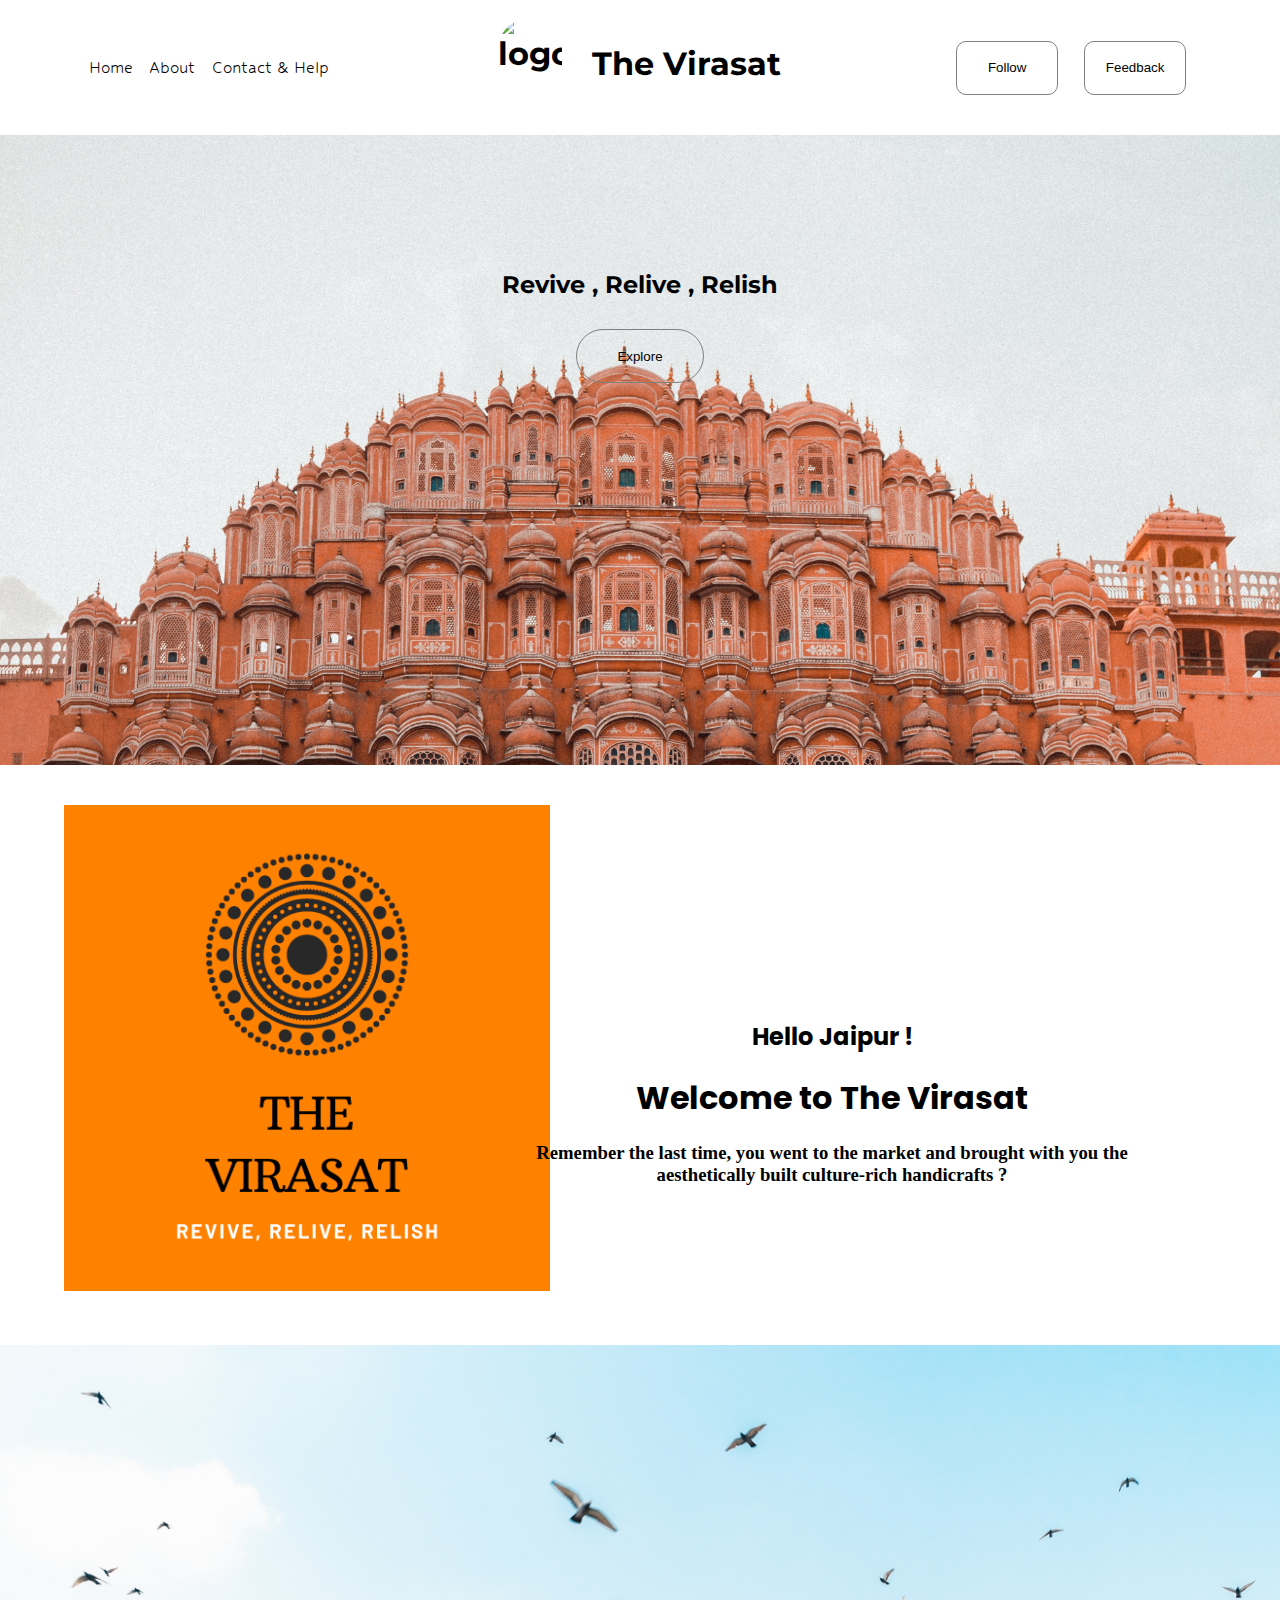
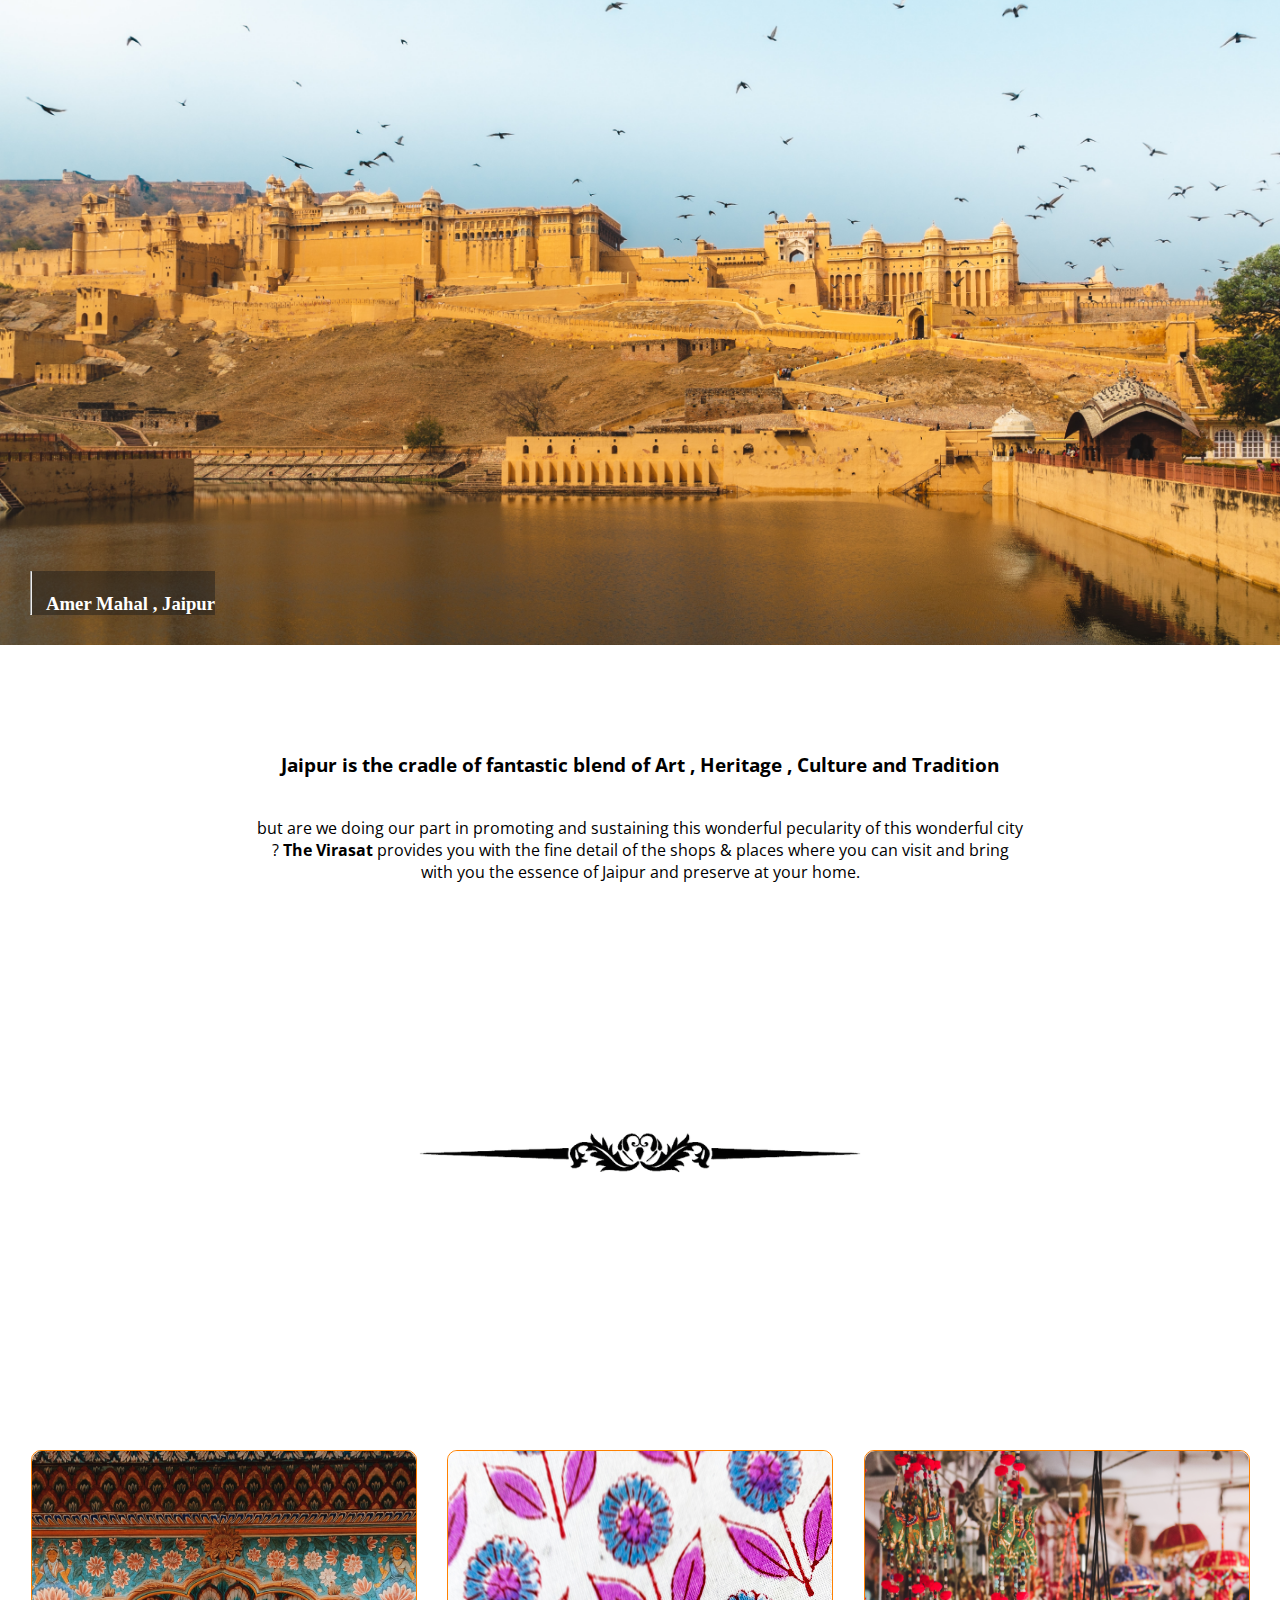
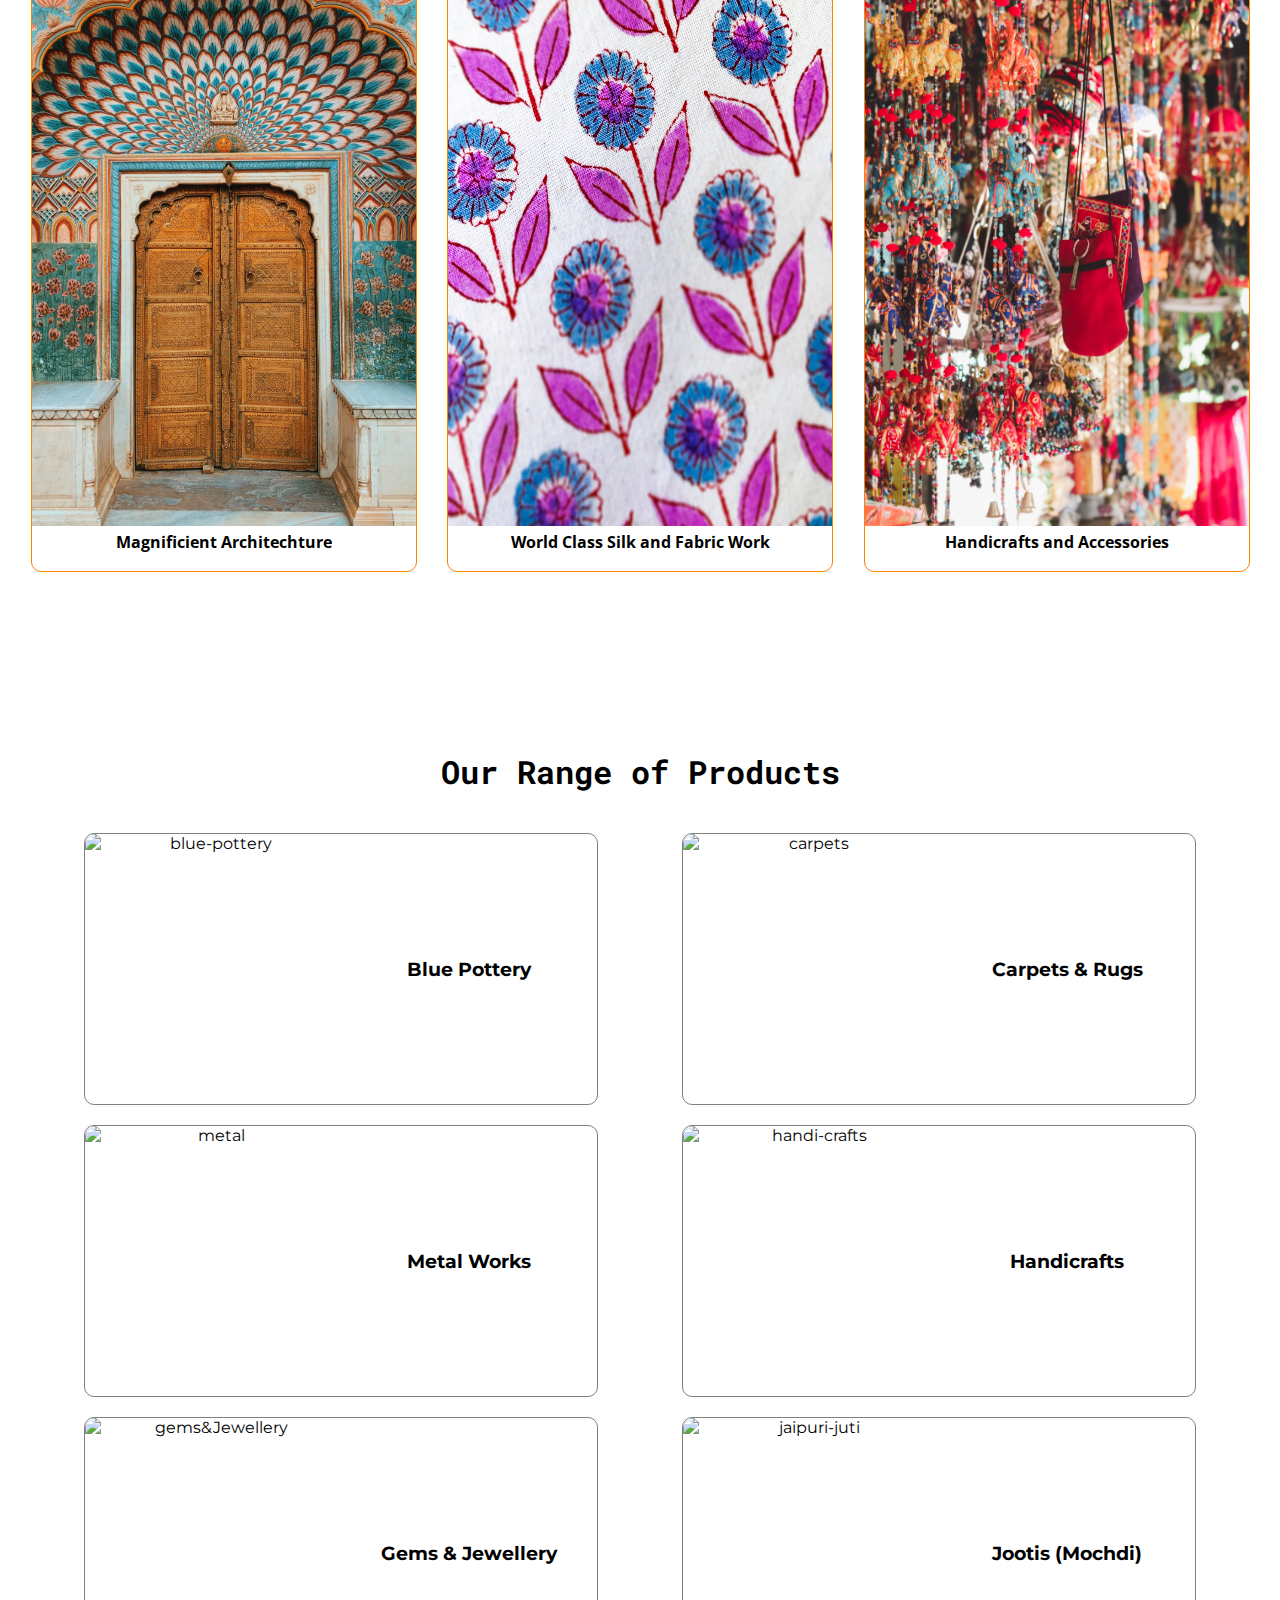
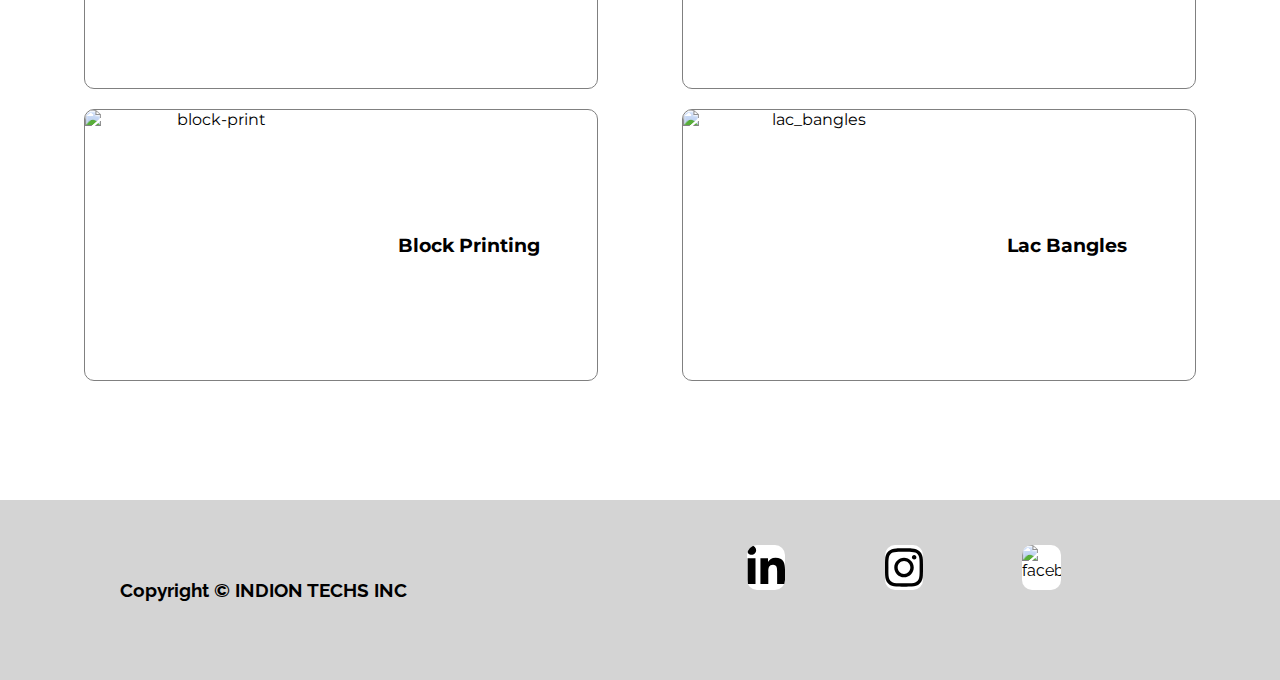
==== index.html @ bc2ae9bf "Add files via upload" ====
<!DOCTYPE html>
<html lang="en">
<head>
    <meta charset="UTF-8">
    <meta http-equiv="X-UA-Compatible" content="IE=edge">
    <meta name="viewport" content="width=device-width, initial-scale=1.0">
    <title>The Virasat | HOME</title>
    <link rel="stylesheet" href="style.css">
    <link rel="icon" href="logo.png" type="image/icon type">
</head>
<body>
    <script src="script.js"></script>
    <div class="header">
        <nav>
            <ul>
                <li><a href="#">Home</a></li>
                <li><a href="about.html">About</a></li>
                <li><a href="contact.html">Contact & Help</a></li>
            </ul>
        </nav>
        <a href="index.html"><h1><img src="Logo.png" alt="logo">The Virasat</h1></a>

        <div class="action">
            <a href="#"><button>Follow</button></a>
            <a href="#"><button>Feedback</button></a>
        </div>
    </div>
    <div class="hero">
        <h2>Revive , Relive , Relish</h2>
        <button>
            Explore
        </button>
    </div>
    <div class="main">
        <div class="left">
            <img src="The VIRASAT.png" alt="logo" title="The Virasat">
        </div>
        <div class="right">
            <h2>Hello Jaipur !</h2>
            <h1>Welcome to The Virasat</h1>
            <h3>Remember the last time, you went to the market and brought with you the aesthetically built culture-rich handicrafts ? </h3>
            <br>
            
        </div>
    </div>
    <div class="detail">
        <h3> <hr><br>&nbsp;&nbsp;&nbsp;Amer Mahal , Jaipur</h3>
    </div>
    <div class="info">
        <h3>Jaipur is the cradle of fantastic blend of Art , Heritage , Culture and Tradition</h3>
            <p>but are we doing our part in promoting and sustaining this wonderful pecularity of this wonderful city ?
                <b>The Virasat</b> provides you with the fine detail of the shops & places where you can visit and bring with you
                the essence of Jaipur and preserve at your home.
            </p>
        <img src="line-end.png" alt="line-end">
    </div>
    <div class="glimpses">
        <div class="g1">
            <img src="hero-4.jpg" alt="h1" title="Magnificient Architechture">
            <h4>Magnificient Architechture</h4>
        </div>
        <div class="g1">
            <img src="hero-5.jpg" alt="h1" title="World Class Silk and Fabric Work">
            <h4>World Class Silk and Fabric Work</h4>
        </div>
        <div class="g1">
            <img src="hero-6.jpg" alt="h1" title="Handicrafts and Accessories">
            <h4>Handicrafts and Accessories</h4>
        </div>
    </div>
    <div class="products">
        <h1>Our Range of Products</h1>
        <div class="row">
            <a href="blue-pottery.html" target="_blank"><div class="cat">
                <img src="blue-pottery.png" alt="blue-pottery" title="Blue Pottery">
                <h3>Blue Pottery</h3>
            </div></a>
            <a href="carpet-rugs.html" target="_blank"><div class="cat">
                <img src="carpet.png" alt="carpets" title="Carpets & Rugs">
                <h3>Carpets & Rugs</h3>
            </div></a>
        </div>
        <div class="row">
            <a href="metal-works.html" target="_blank"><div class="cat">
                <img src="metal.jpg" alt="metal" title="Metal Works">
                <h3>Metal Works</h3>
            </div></a>
            <a href="handicrafts.html" target="_blank"><div class="cat">
                <img src="handicraft.jpg" alt="handi-crafts" title="Handicrafts">
                <h3>Handicrafts</h3>
            </div></a>
        </div>
        <div class="row">
            <a href="gems.html" target="_blank"><div class="cat">
                <img src="gems.jpg" alt="gems&Jewellery" title="Gems & Jewellery">
                <h3>Gems & Jewellery</h3>
            </div></a>
            <a href="juti.html" target="_blank"><div class="cat">
                <img src="juti.jpg" alt="jaipuri-juti" title="Jootis (Mochdi)">
                <h3>Jootis (Mochdi)</h3>
            </div></a>
        </div>
        <div class="row">
            <a href="block-print.html" target="_blank"><div class="cat">
                <img src="block-print.jpg" alt="block-print" title="Block Printing">
                <h3>Block Printing</h3>
            </div></a>
            <a href="lac-bangles.html" target="_blank"><div class="cat">
                <img src="lac_bangles.jpg" alt="lac_bangles" title="Lac Bangles">
                <h3>Lac Bangles</h3>
            </div></a>
        </div>
    </div>
    <div class="footer">
        <h3>Copyright © INDION TECHS INC</h3>
        <div class="social">
            <img src="linkedin-in-brands.svg" alt="linked-In" id="linked">
            <img src="instagram-brands.svg" alt="instagram" id="insta">
            <img src="facebook-f-brands.svg" alt="facebook" id="facebook">

        </div>
    </div>
</body>
</html>
---- style.css ----
@import url('https://fonts.googleapis.com/css2?family=Montserrat:wght@500&display=swap');
@import url('https://fonts.googleapis.com/css2?family=Hubballi&display=swap');
@import url('https://fonts.googleapis.com/css2?family=Poppins&display=swap');
@import url('https://fonts.googleapis.com/css2?family=Open+Sans:wght@300&display=swap');
@import url('https://fonts.googleapis.com/css2?family=Roboto+Mono&display=swap');
@import url('https://fonts.googleapis.com/css2?family=Raleway:wght@200&display=swap');
*{
    padding: 0;
    margin: 0;
}
a{
    text-decoration: none;
    color: black;
}
.header{
    width: 100vw;
    height: 15vh;
    display: flex;
    justify-content: space-around;
}
.header nav{
    width: 20vw;
    display: flex;
}
.header nav ul{
    width: 20vw;
    display: flex;
    flex-direction: row;
    justify-content: space-around;
    align-items: center;
}
.header nav ul li{
    list-style: none;
    font-family: 'Hubballi', cursive;
    font-size: larger;
}
.header h1{
    padding-top: 18px;
    font-family: 'Montserrat', sans-serif;
    display: flex;
    justify-content: center;
    align-items: center;
    cursor: pointer;
}
.header h1 img{
    border-radius: 60px;
    width: 5vw;
    margin-right: 30px;
    height: 10vh;
}
.header .action{
    width: 20vw;
    display: flex;
    flex-direction: row;
    justify-content: space-around;
    align-items: center;
}
.header .action button{
    width: 8vw;
    height: 6vh;
    border-radius: 10px;
    border: .2px solid grey;
    cursor: pointer;
    background-color: transparent;
}
.header .action button:hover{
    transition: .6s;
    background-color:#ff8100;
    color: white;
}
.hero{
    width: 100vw;
    height: 70vh;
    background-size: cover;
    display: flex;
    align-items: center;
    flex-direction: column;
    background-image: url(hero.jpg);
}
.hero h2{
    width: 40vw;
    margin-top: 15vh;
    text-align: center;
    font-family: 'Montserrat', sans-serif;

}
.hero button{
    width: 10vw;
    height: 6vh;
    margin-top: 30px;
    border-radius: 80px;
    border: 0.3px solid grey;
    background-color: transparent;
    cursor: pointer;
}
.hero button:hover{
    background-color: #ff8100;
    color: white;
    transition: .3s;
}
.main{
    margin-top: 40px;
    width: 100vw;
    height: 60vh;
    display: flex;
    flex-direction: row;
    justify-content: center;
}
.main .left{
    width: 30vw;
    height: 60vh;
}
.main .left img{
    height: 54vh;
}
.main .right{
    margin-top: 4vh;
    width: 60vw;
    height: 60vh;
    align-items: center;
    display: flex;
    justify-content: center;
    text-align: center;
    flex-direction: column;
}
.main .right h2,h1{
    padding-bottom: 20px;
    font-family: 'Poppins', sans-serif;
}
.main .right h3{
    width: 50vw;
}
.main .right p{
    margin: 10px;
    width: 30vw;
    text-align: justify;
    font-family: 'Open Sans', sans-serif;
}
.detail{
    width: 100vw;
    height: 100vh;
    background-image: url(hero-3.jpg);
    background-size: cover;
    display: flex;
    justify-content: flex-start;
    align-items: flex-end;
}
.detail h3{
    display: flex;
    flex-direction: row;
    margin: 30px;
    background-color: rgba(27, 27, 27, 0.459);
    color: white;
}
.info{
    margin-top: 40px;
    width: 100vw;
    height: 85vh;
    display: flex;
    align-items: center;
    flex-direction: column;
    justify-content: center;
    text-align: center;
}
.info h3,p{
    width: 60vw;
    padding: 20px;
    font-family: 'Open Sans', sans-serif;
}
.glimpses{
    width: 100vw;
    height: 80vh;
    display: flex;
    flex-direction: row;
    justify-content: space-evenly;
}
.glimpses .g1{
    border: .8px #ff8100 solid;
    border-radius: 10px;
    width: 30vw;
    height: 80vh;
    text-align: center;
    cursor: pointer;
    font-family: 'Open Sans', sans-serif;
}
.glimpses .g1 img{
    width: 30vw;
    height: 75vh;
    border-top-right-radius:10px;
    border-top-left-radius:10px;
}
.products{
    width: 100vw;
    height: 150vh;
    margin-top: 20vh;
}
.products h1{
    width: 100vw;
    text-align: center;
    font-family: 'Roboto Mono', monospace;
}
.products .row{
    width: 100vw;
    display: flex;
    flex-direction: row;
    justify-content: space-evenly;
    margin-top: 20px;
}
.products .row .cat{
    cursor: pointer;
    font-family: 'Montserrat', sans-serif;
    display: flex;
    flex-direction: row;
    width: 40vw;
    height: 30vh;
    border:.4px solid grey;
    align-items: center;
    text-align: center;
    border-radius: 10px;
}
.products .row .cat h3{
    width: 20vw;
    text-align: center;
}
.products .row .cat img{
    border-top-left-radius:10px;
    border-bottom-left-radius:10px;
    width: 20vw;
    height: 30vh;
}
.footer{
    width: 100vw;
    height: 20vh;
    background-color: rgb(212, 212, 212);
    display: flex;
    flex-direction: row;
    justify-content: space-around;
    align-items: center;
    font-family: 'Raleway', sans-serif;
}
.footer .social{
    width: 40vw;
    height: 10vh;
    display: flex;
    flex-direction: row;
    justify-content: space-evenly;
}
.footer .social img{
    width: 3vw;
    height: 5vh;
    border-radius: 10px;
    background-color: white;
    cursor: pointer;
}
#insta:hover{
    background-color: #E4405F;
    transition: .4s;
}
#linked:hover{
    background-color: #0A66C2;
    transition: .4s;
}
#facebook:hover{
    background-color: #1877F2;
    transition: .4s;
}
@media (max-width:992px){
    .header{
        flex-direction: column-reverse;
        margin-top: 15vh;
        height: 40vh;
        font-size: larger;
    }
    .header nav{
        width: 100vw;
        justify-content: space-evenly;
    }
    .header nav ul{
        width: 100vw;
    }
    .header nav ul li{
        margin: 20px;
        font-size: larger;
    }
    .header h1 img{
        width:15vh;
        height: 15vh;
    }
    .header .action{
        margin-top: 30px;
        width: 100vw;
    }
    .header .action button{
        width: 30vw;
    }
    .hero button{
        width:30vw;
        height: 6vh;
        margin-top: 30px;
        border-radius: 80px;
        border: 0.3px solid grey;
        background-color: #ff8100;
        color: white;
        cursor: pointer;
    }
    .main{
        flex-direction: column;
        height: 100vh;
    }
    .main .left{
        width: 100vw;
        align-items: center;
        display: flex;
        justify-content: center;
    }
    .main .left img{
        width: 100vw;
    }
    .main .right {
        width: 100vw;
        background-color: white;
    }
    .main .right p{
        width:80vw;
        text-align: center;
        font-size: larger;
    }
    .main .right h2,h1,h3{
        padding-bottom: 20px;
        width: 85vw;
    }
    .glimpses {
        height: 250vh;
        flex-direction: column;
        align-items: center;
    }
    .glimpses .g1{
        width: 80vw;
    }
    .glimpses .g1 img{
        width: 80vw;
    }
}
@media (max-width:735px){
    .info img{
        width: 70vw;
    }
    .products{
        height: 350vh;
    }
    .products .row {
        flex-direction: column;
        align-items: center;
        height: 80vh;
        margin: 0;
        padding: 0;
    }
    .products .row .cat{
        width: 80vw;
    }
    .products .row .cat img{
        width: 40vw;
    }
}
@media (max-height:380px){
    .header{
        height: 50vh;
    }
    .detail{
        height: 150vh;
    }
}
@media (max-height:420px){
    .info{
        height:200vh;
    }
    .glimpses{
        height: 270vh;
    }
    .glimpses .g1{
        height: 90vh;
        margin-top: 30px;
    }
    .products{
        height: 300vh;
    }
}
@media (max-width:1000px){
    .footer{
        flex-direction: column;
    }
    .footer h3{
        width: 100vw;
        text-align: center;
    }
    .footer .social {
        width: 100vw;
    }
    .footer .social img{
        width: 10vw;
        background-color: transparent;
    }
}
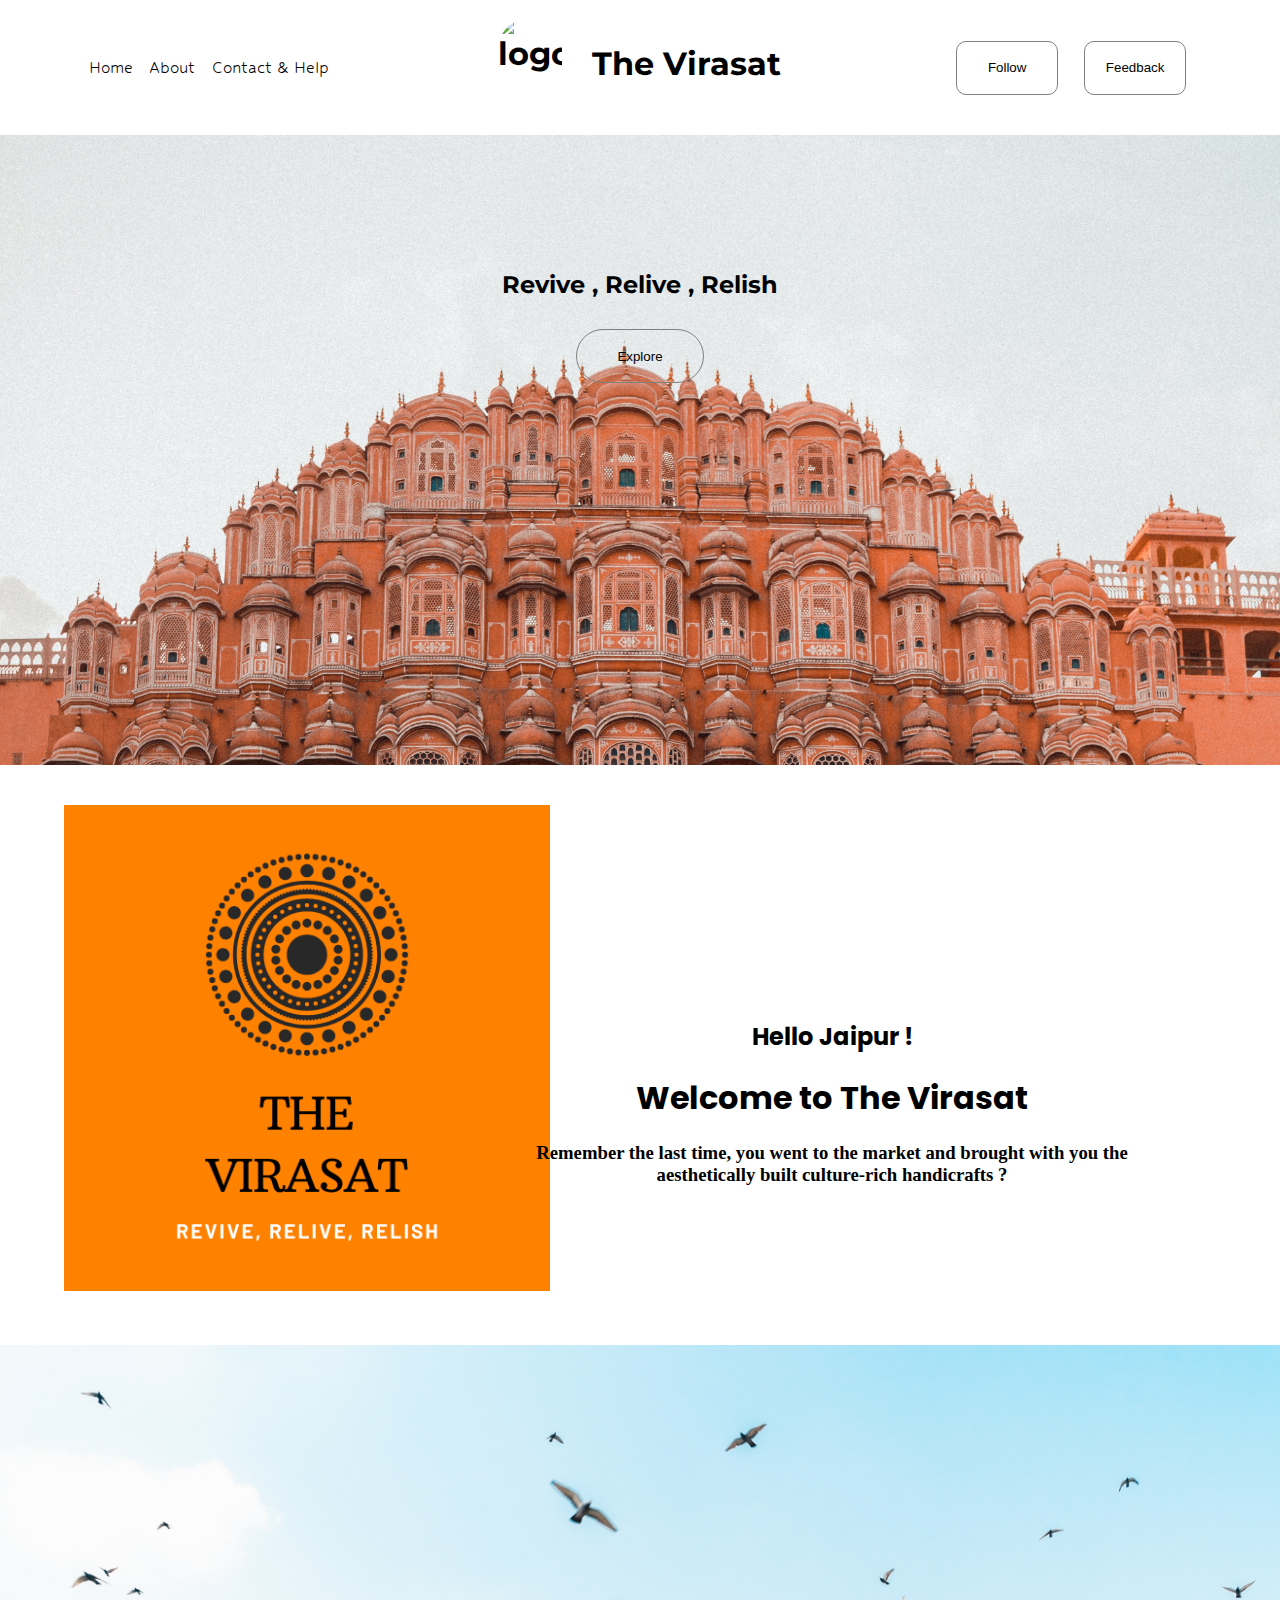
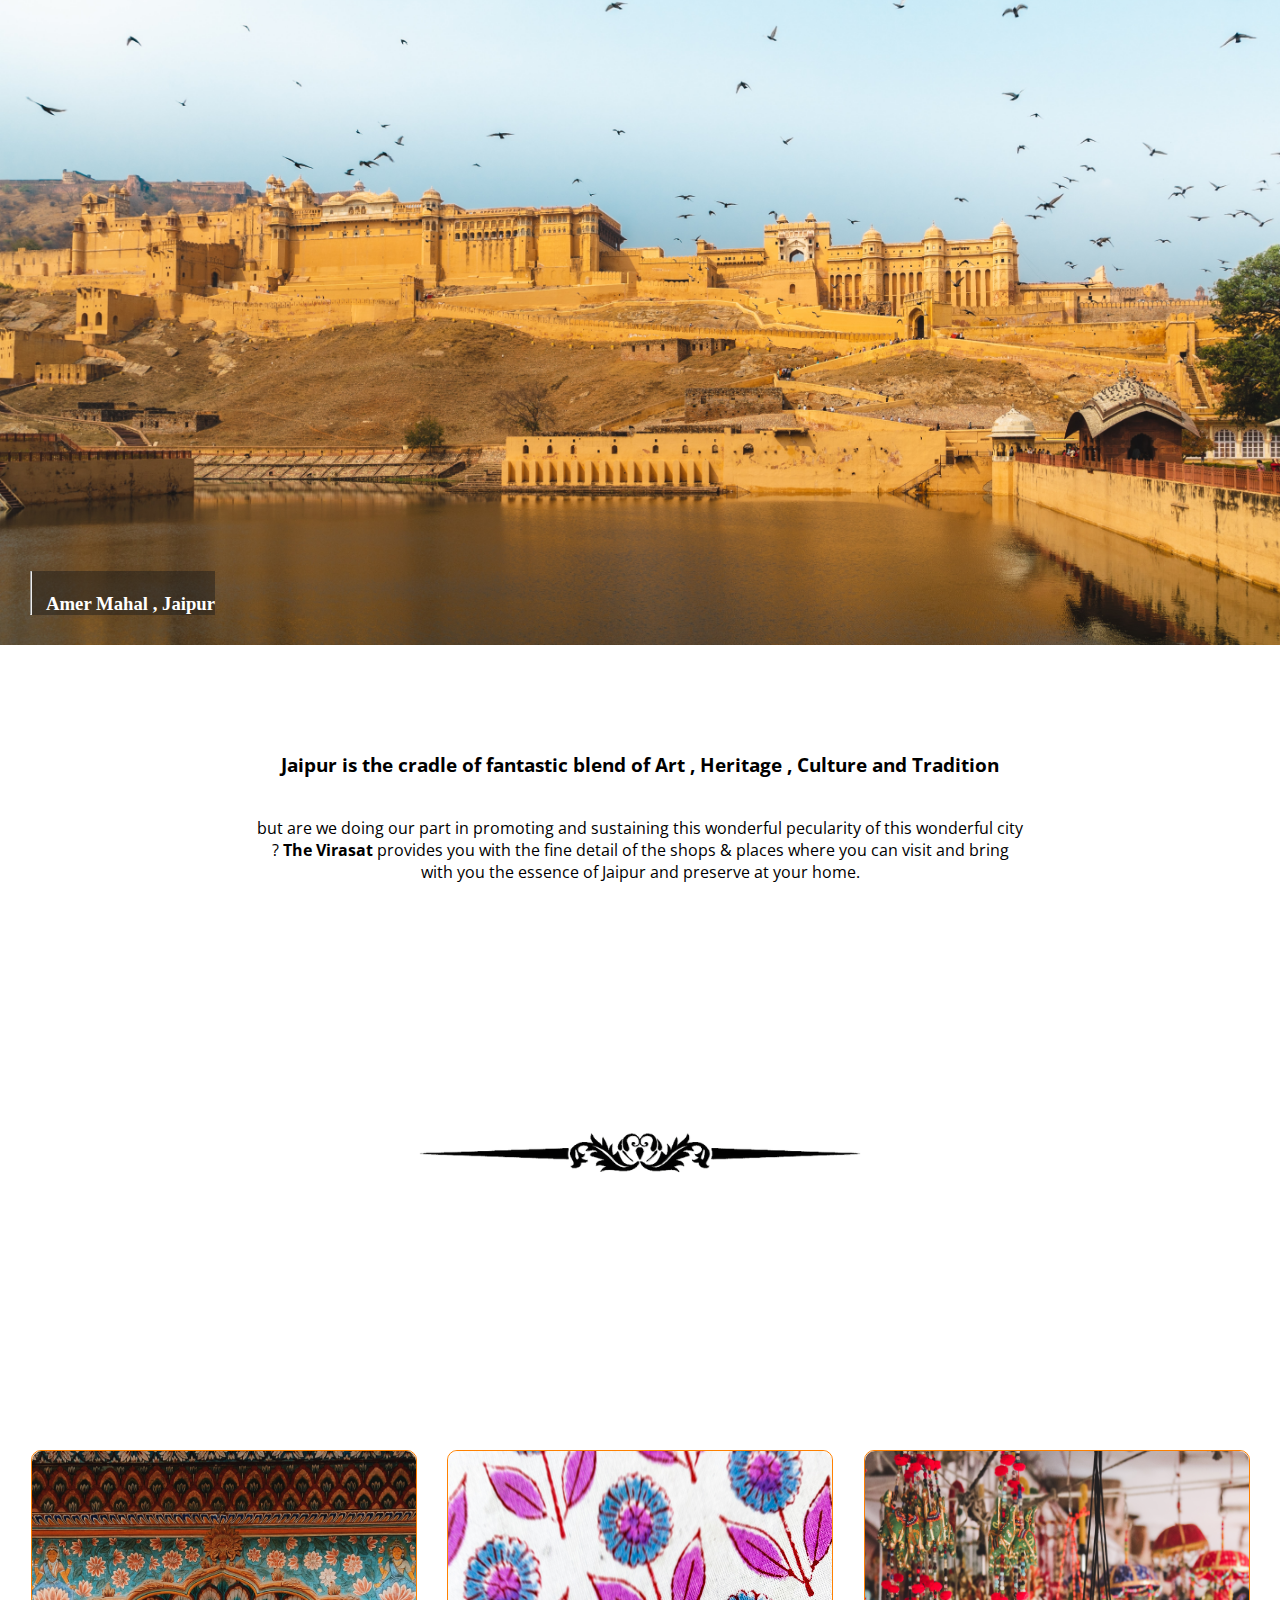
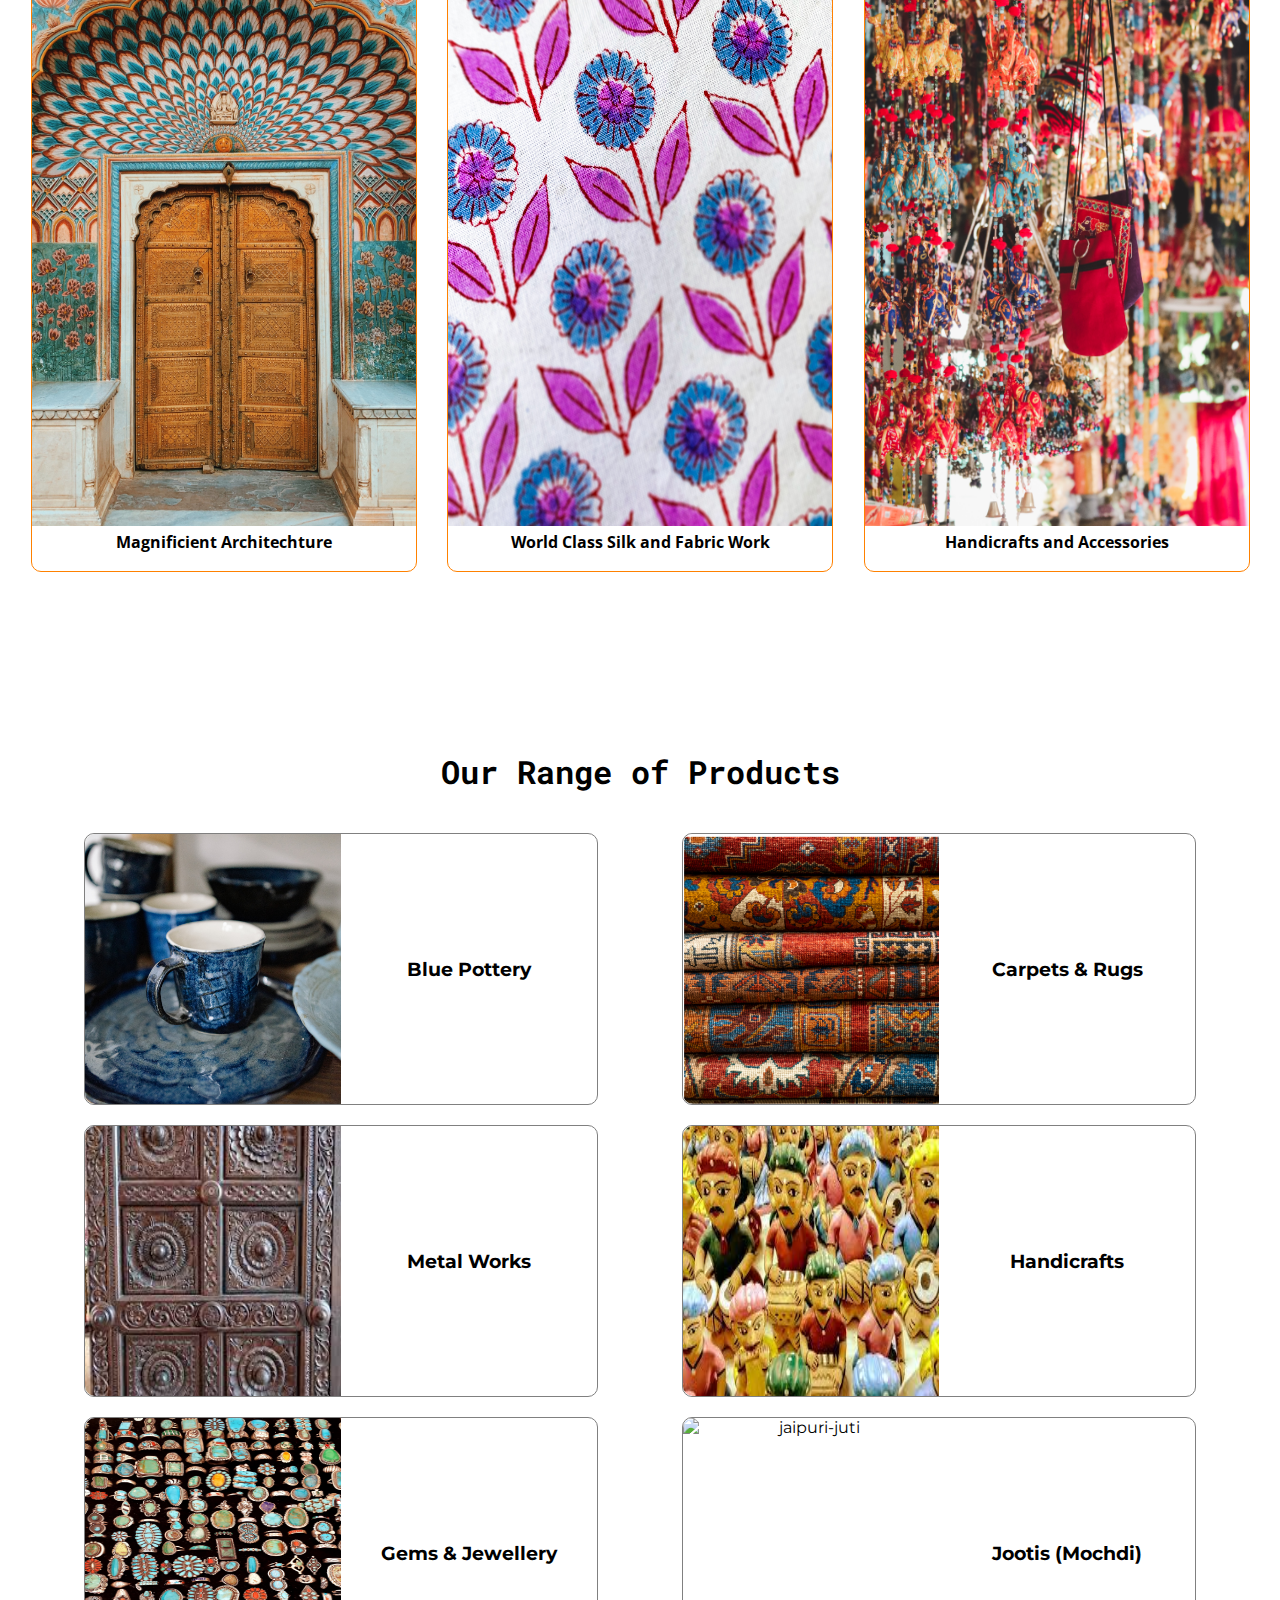
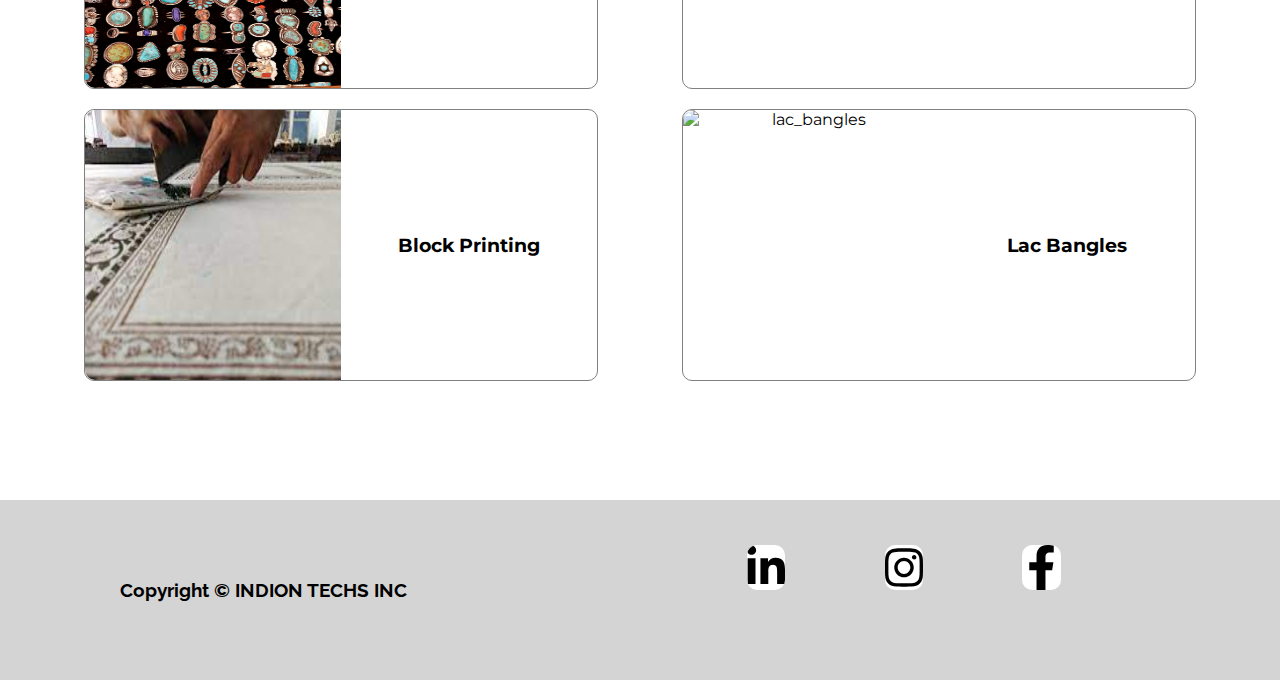
==== commit 013006f5: "Update index.html" ====
--- a/index.html
+++ b/index.html
@@ -7,6 +7,15 @@
     <title>The Virasat | HOME</title>
     <link rel="stylesheet" href="style.css">
     <link rel="icon" href="logo.png" type="image/icon type">
+    <!-- Global site tag (gtag.js) - Google Analytics -->
+<script async src="https://www.googletagmanager.com/gtag/js?id=G-G8LBTS3YKK"></script>
+<script>
+  window.dataLayer = window.dataLayer || [];
+  function gtag(){dataLayer.push(arguments);}
+  gtag('js', new Date());
+
+  gtag('config', 'G-G8LBTS3YKK');
+</script>
 </head>
 <body>
     <script src="script.js"></script>
@@ -121,4 +130,4 @@
         </div>
     </div>
 </body>
-</html>+</html>
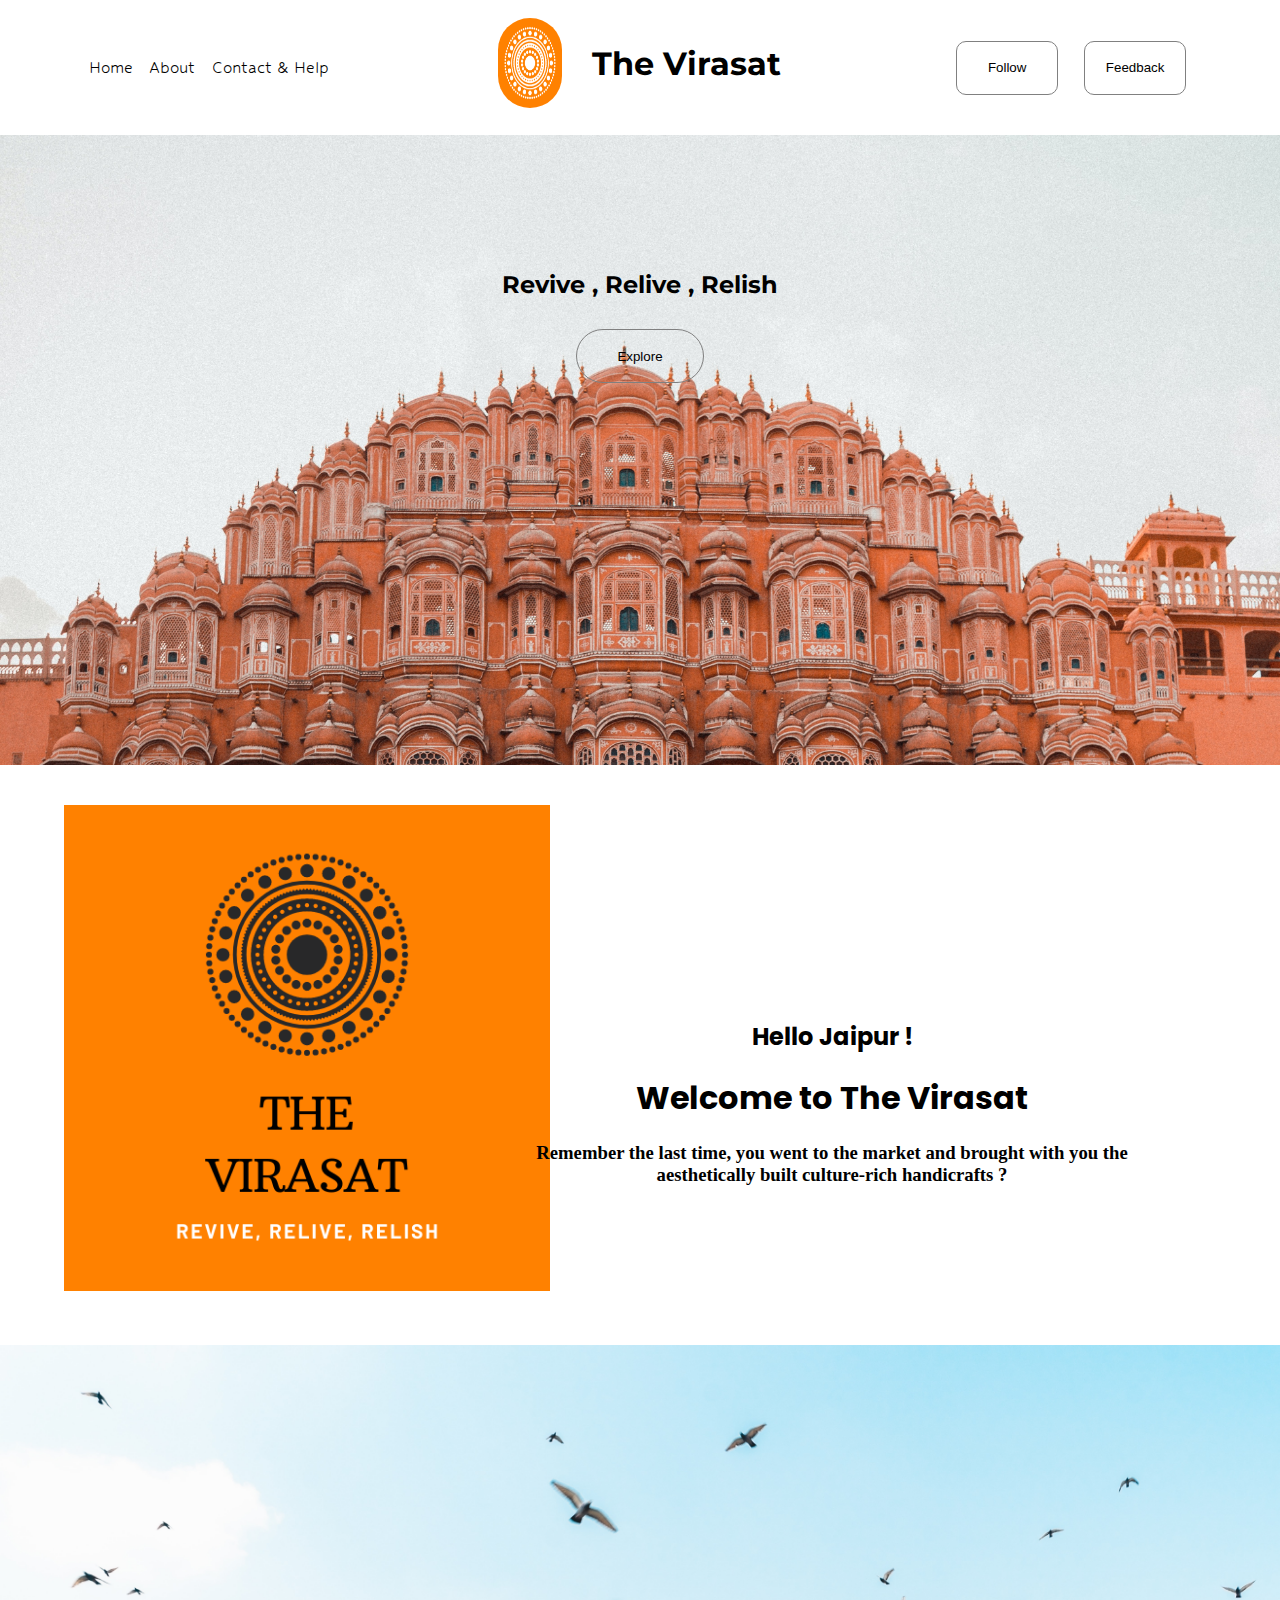
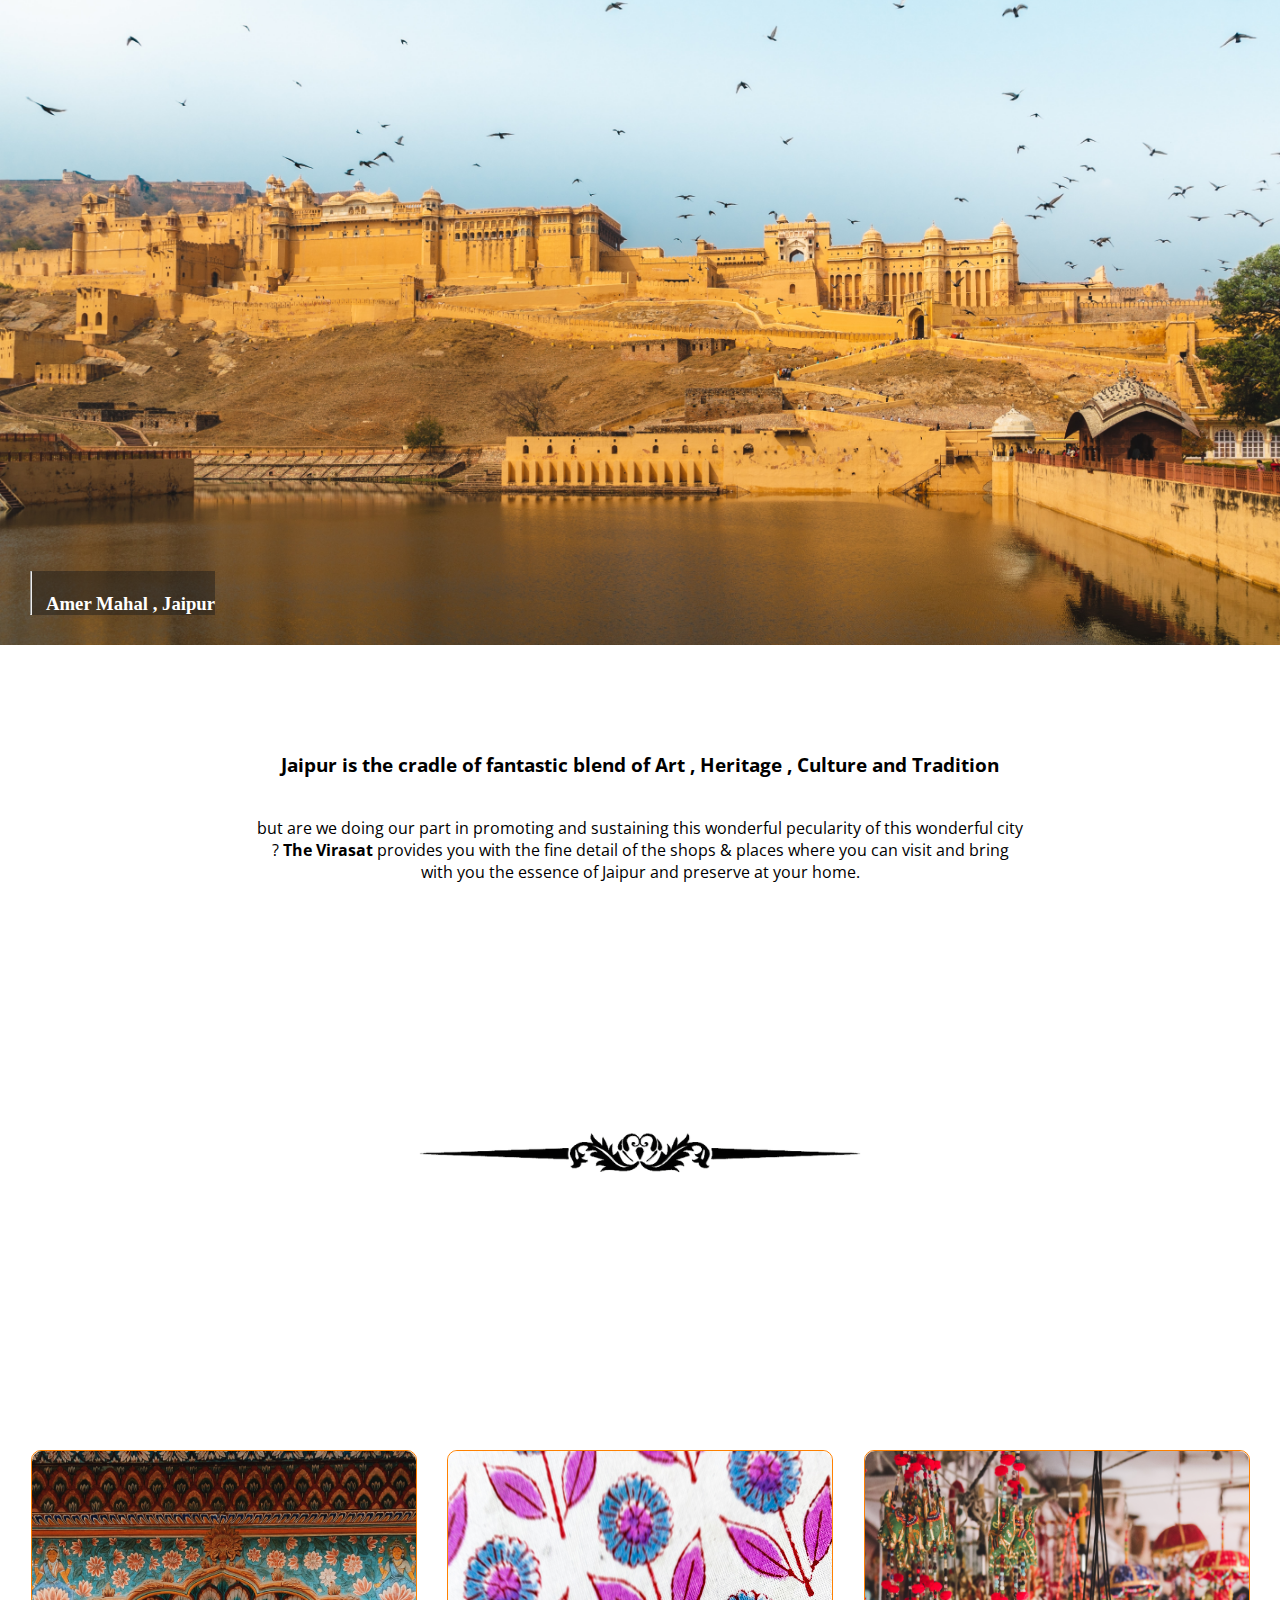
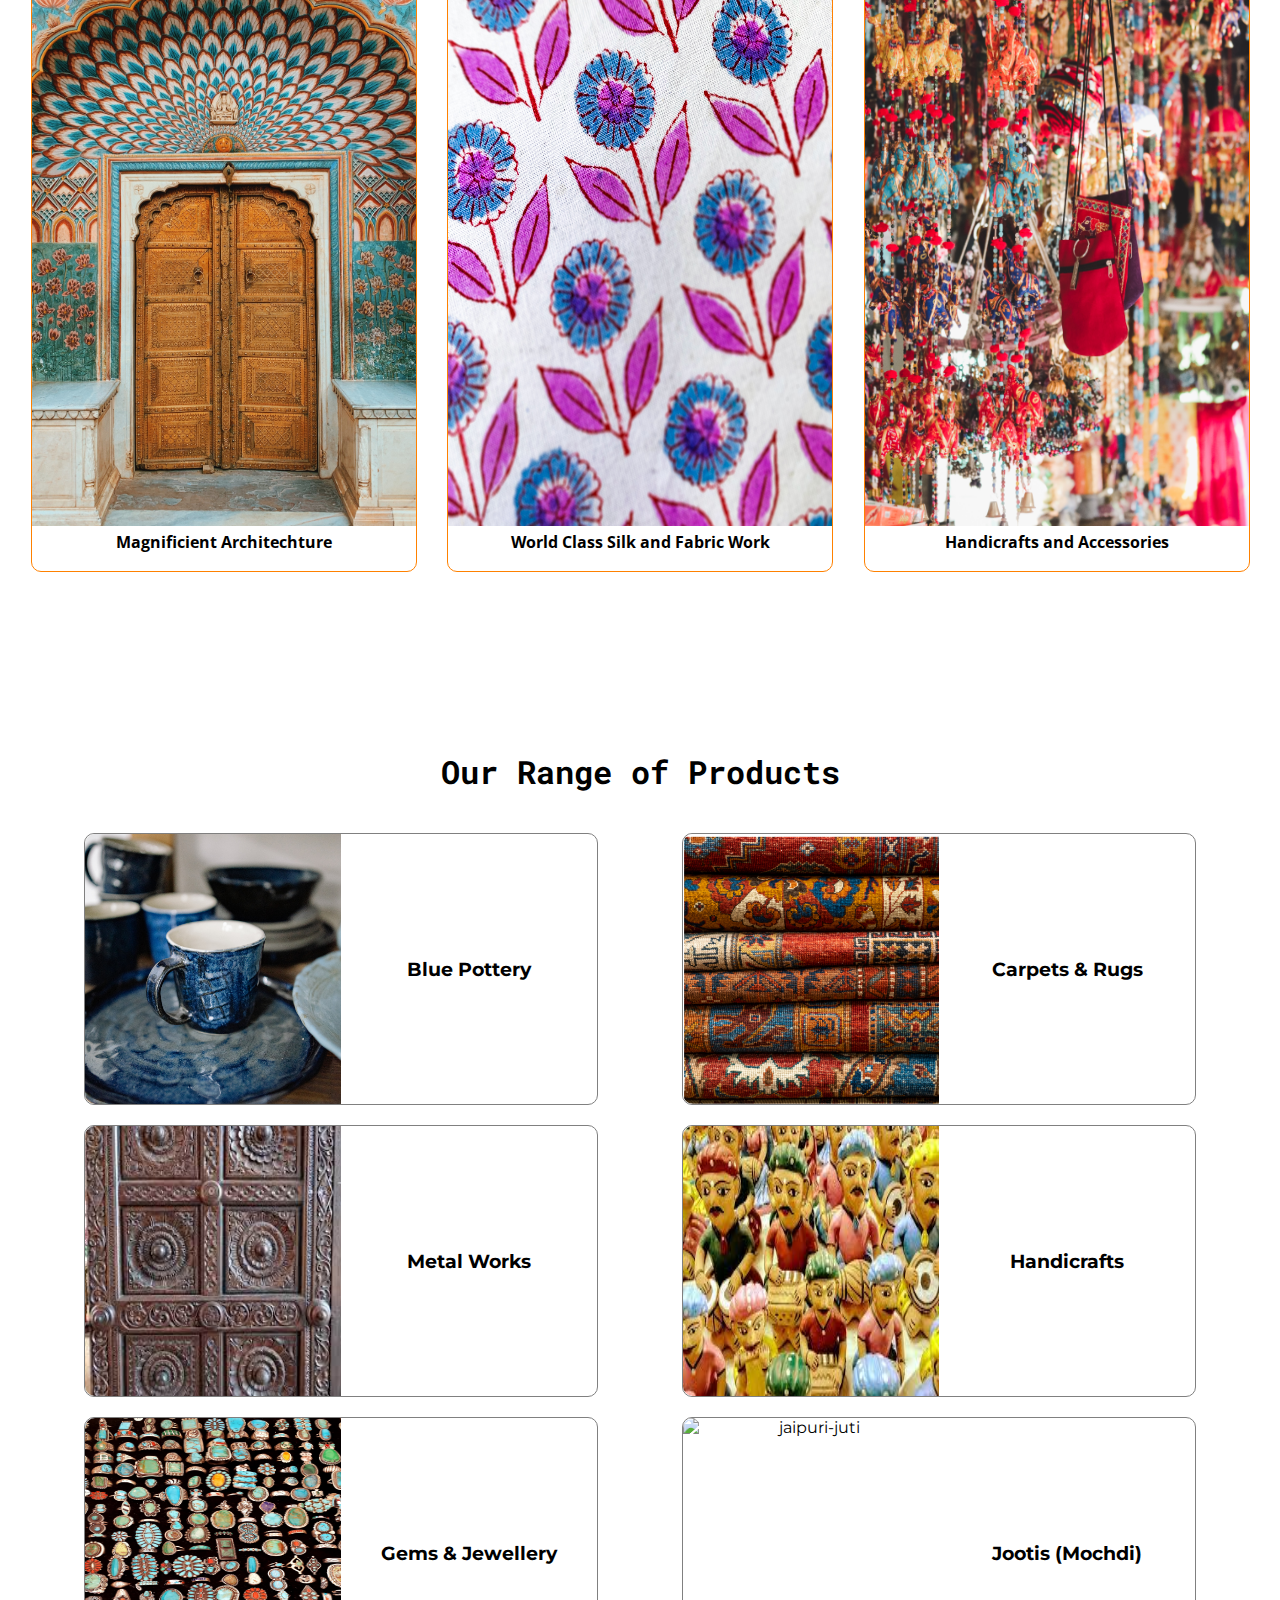
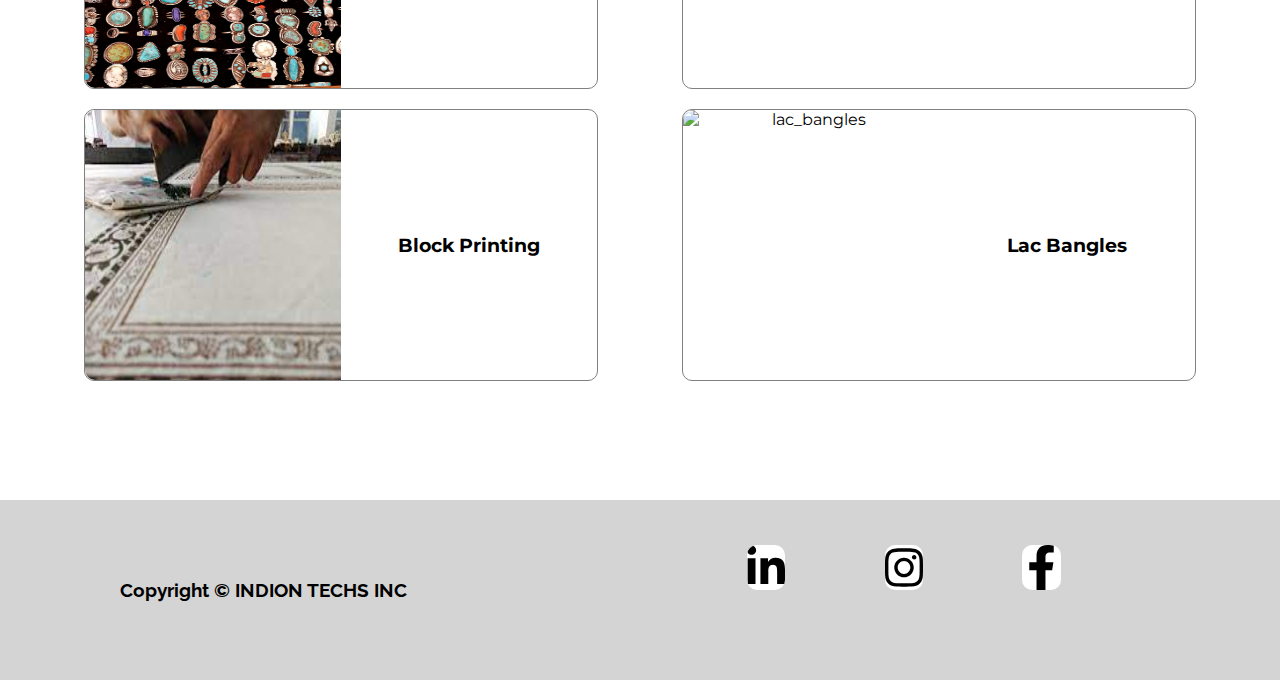
==== commit 50f1f2ff: "Update index.html" ====
--- a/index.html
+++ b/index.html
@@ -27,7 +27,7 @@
                 <li><a href="contact.html">Contact & Help</a></li>
             </ul>
         </nav>
-        <a href="index.html"><h1><img src="Logo.png" alt="logo">The Virasat</h1></a>
+        <a href="index.html"><h1><img src="logo.png" alt="logo">The Virasat</h1></a>
 
         <div class="action">
             <a href="#"><button>Follow</button></a>
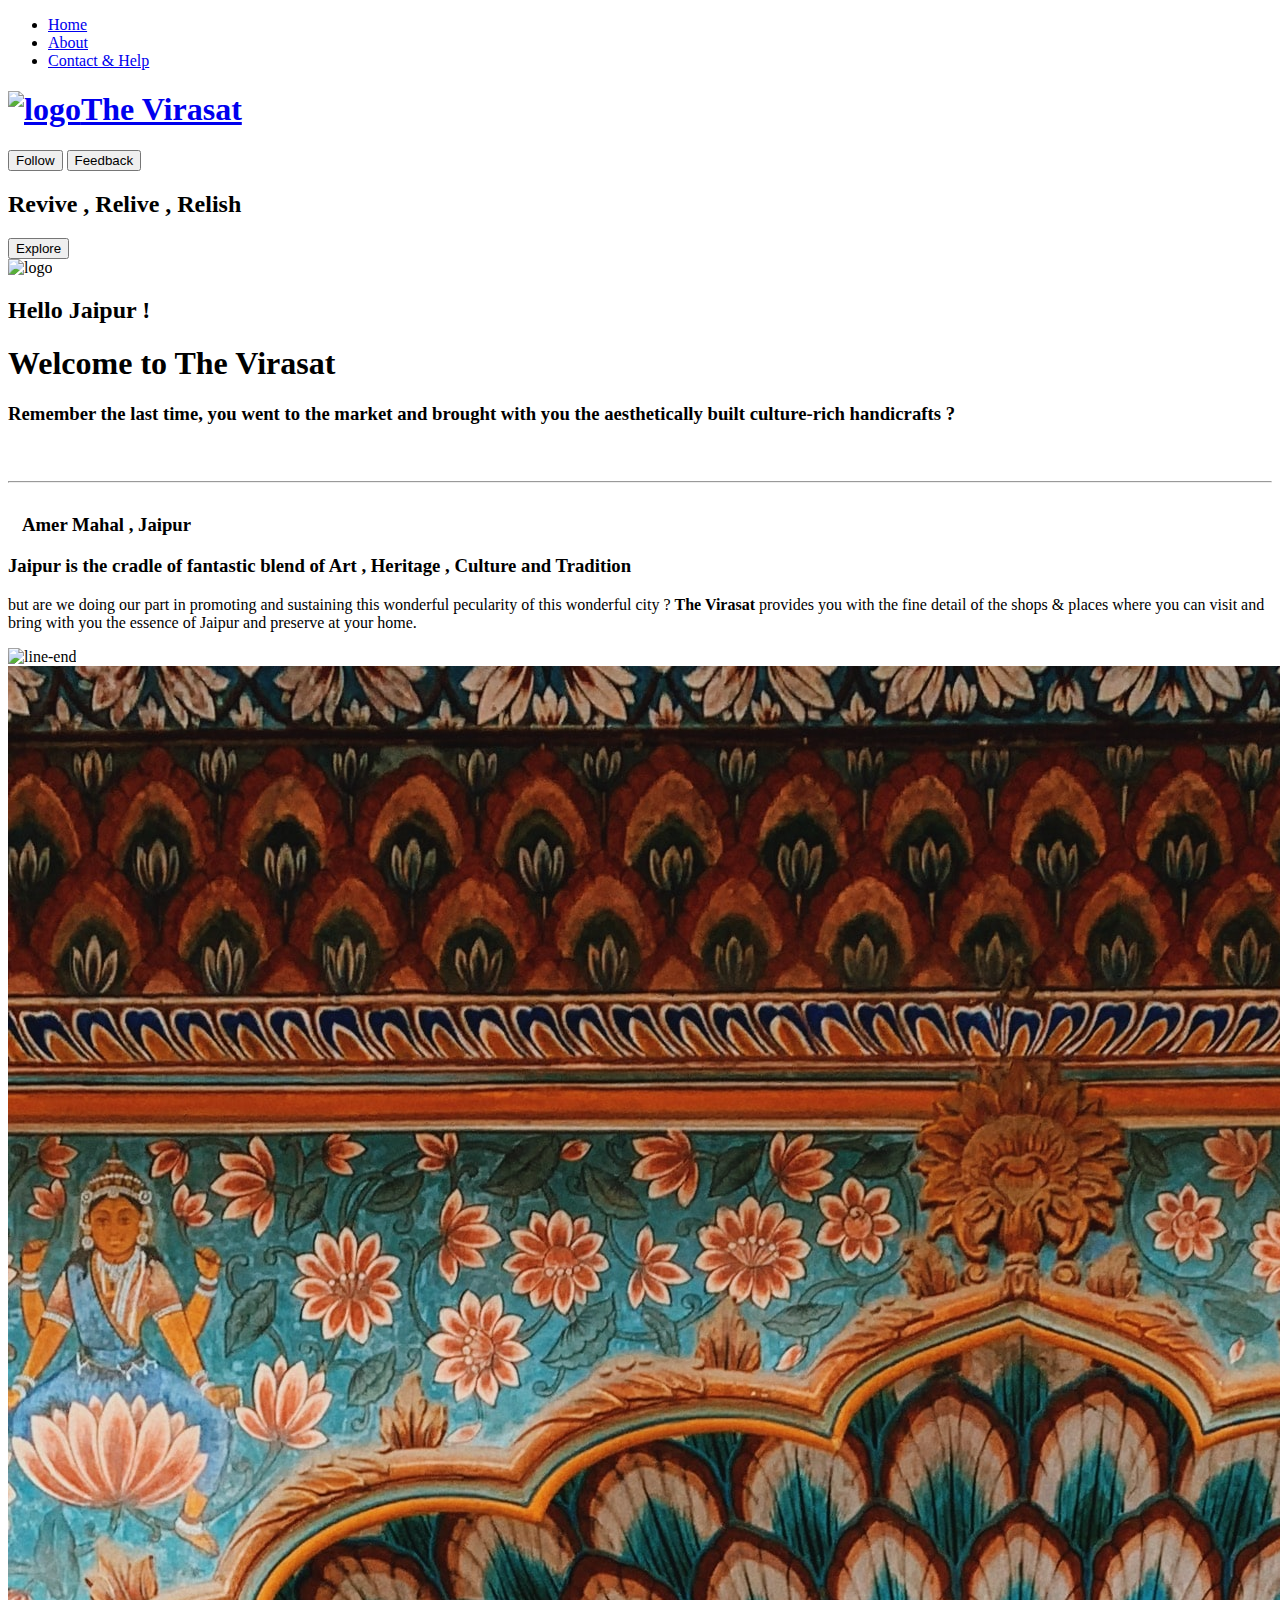
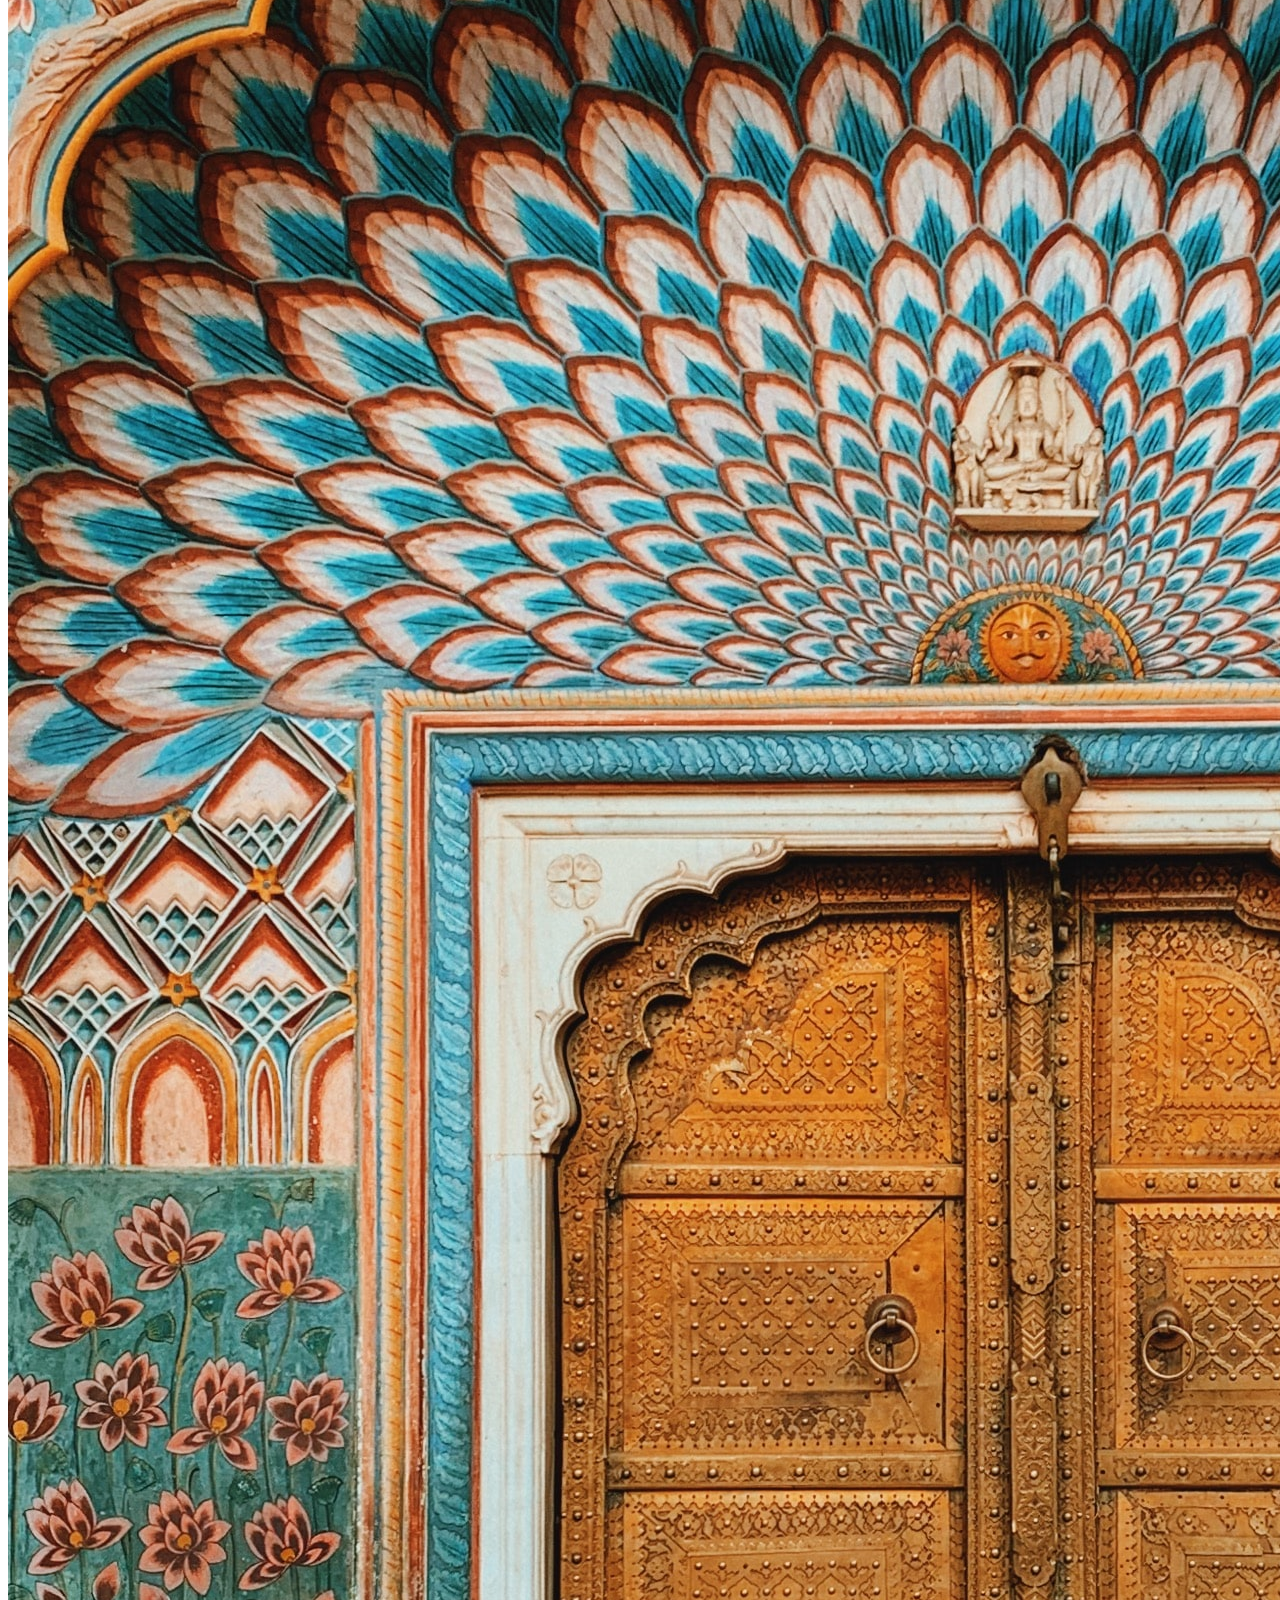
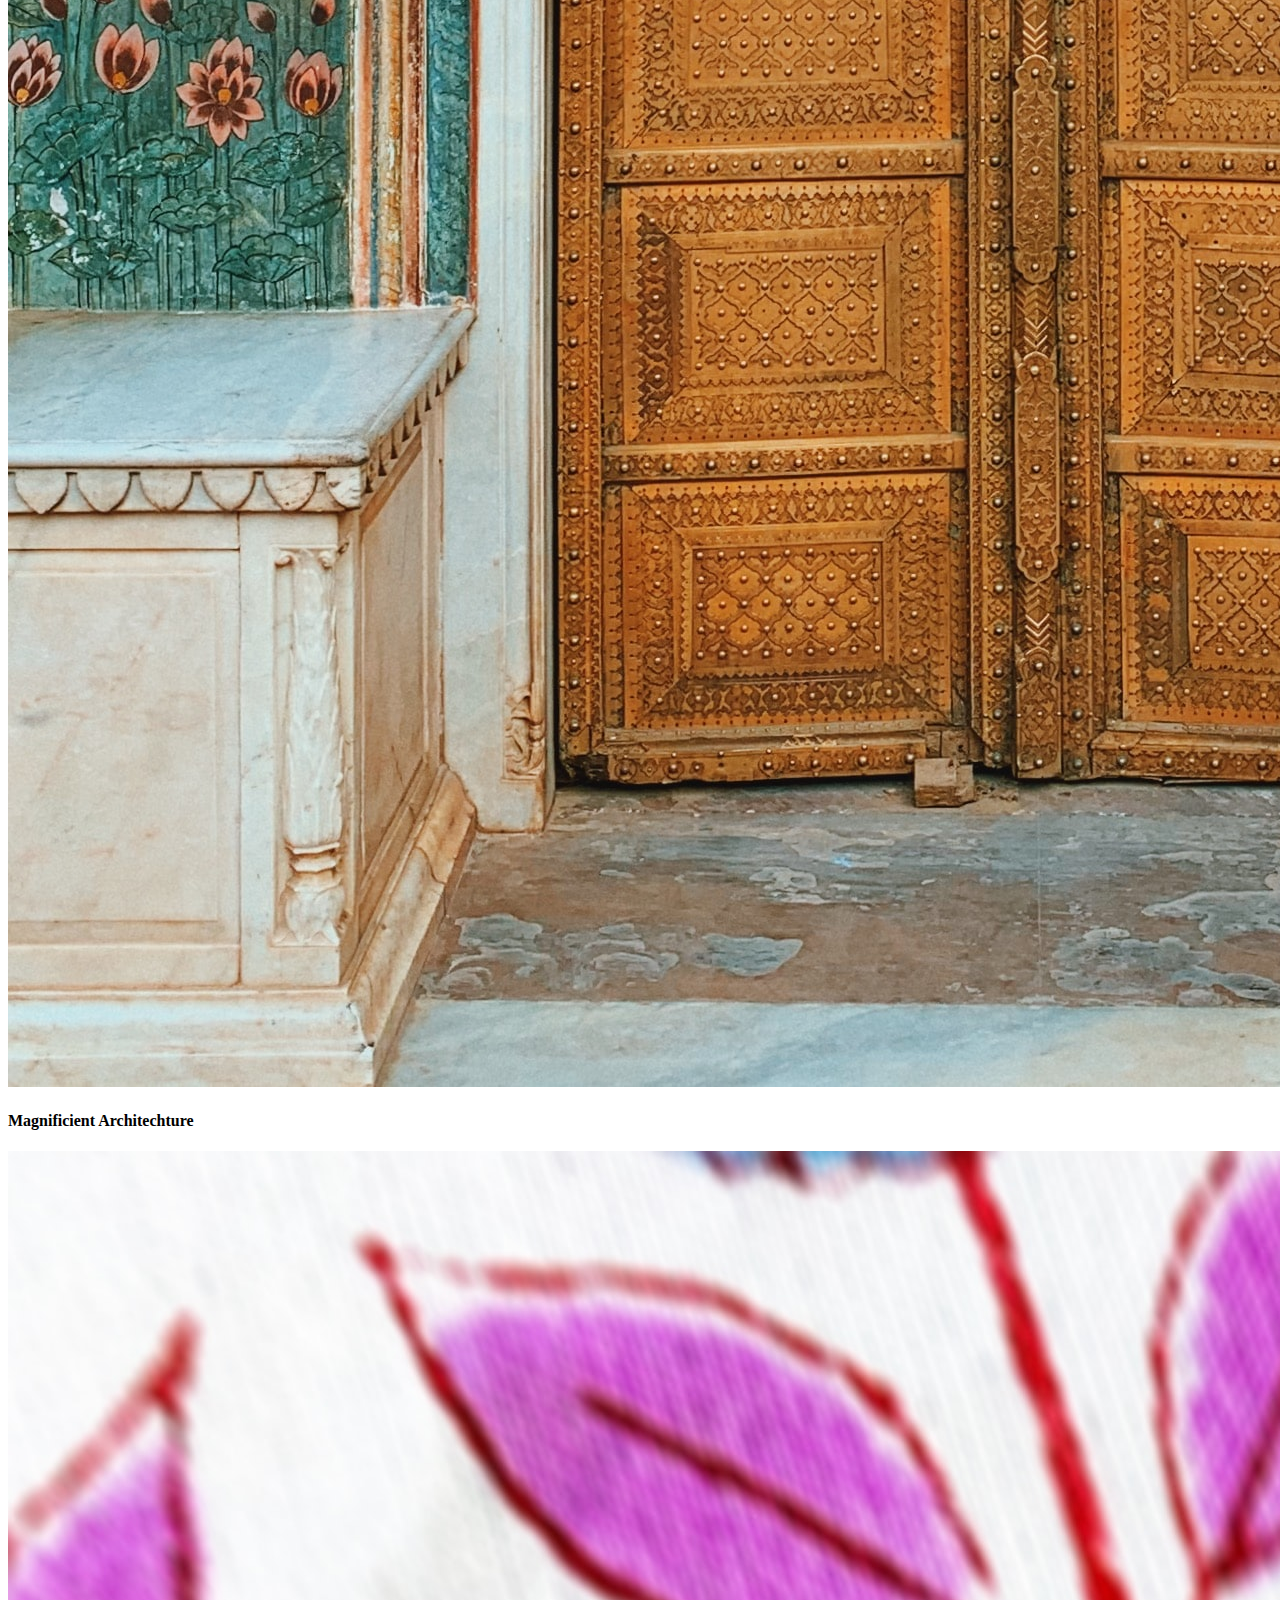
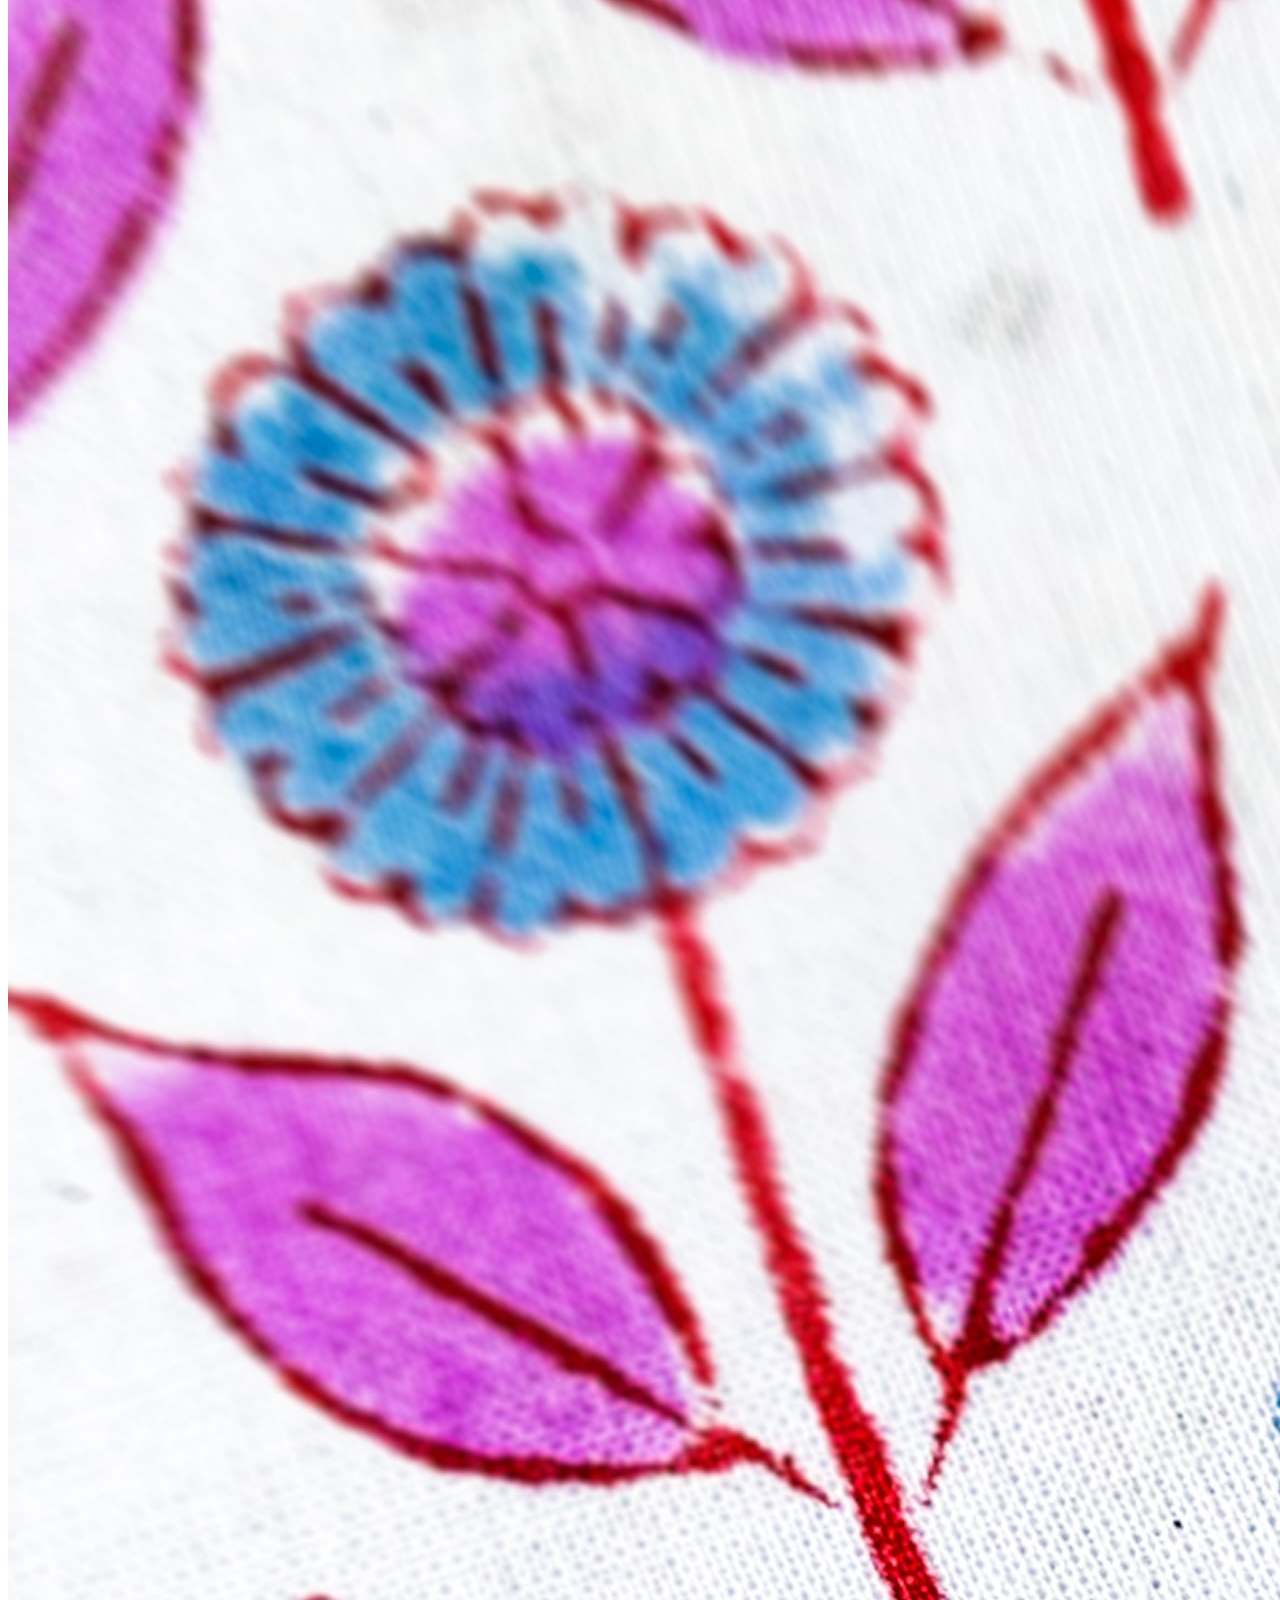
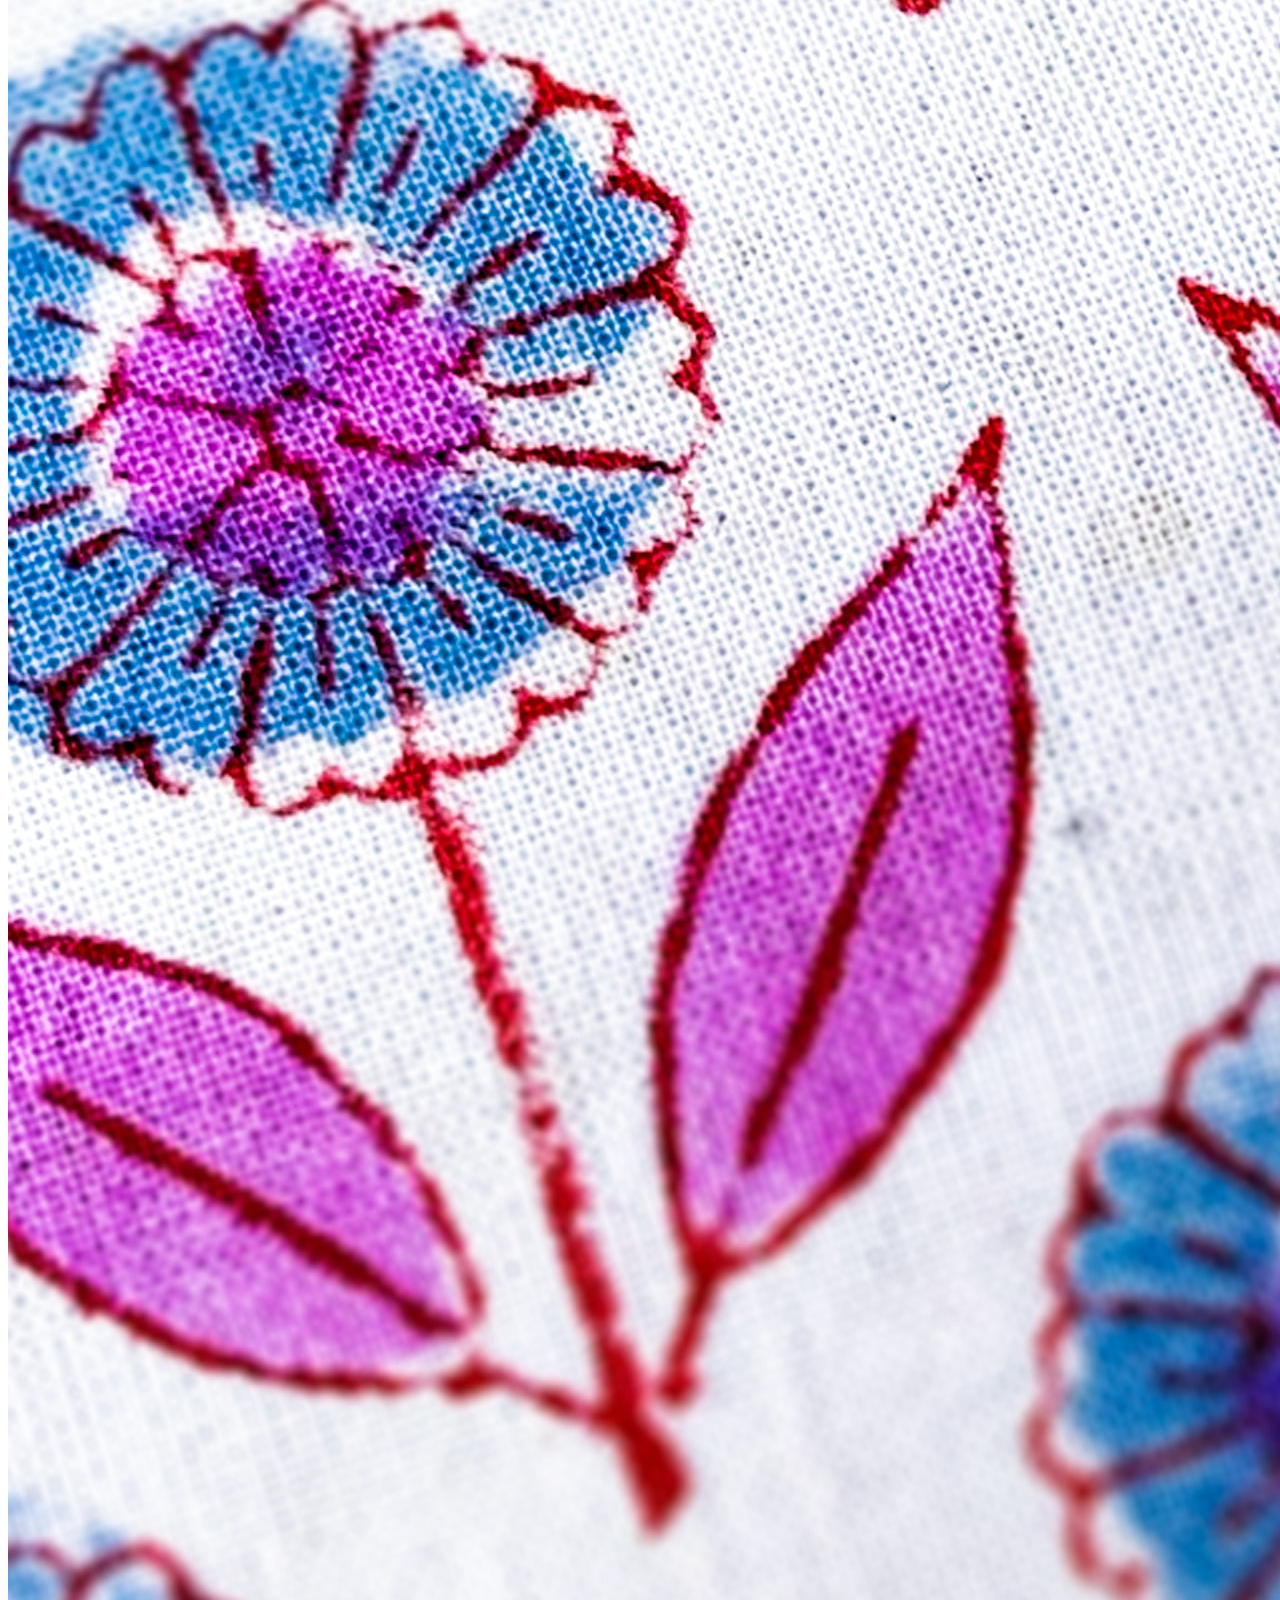
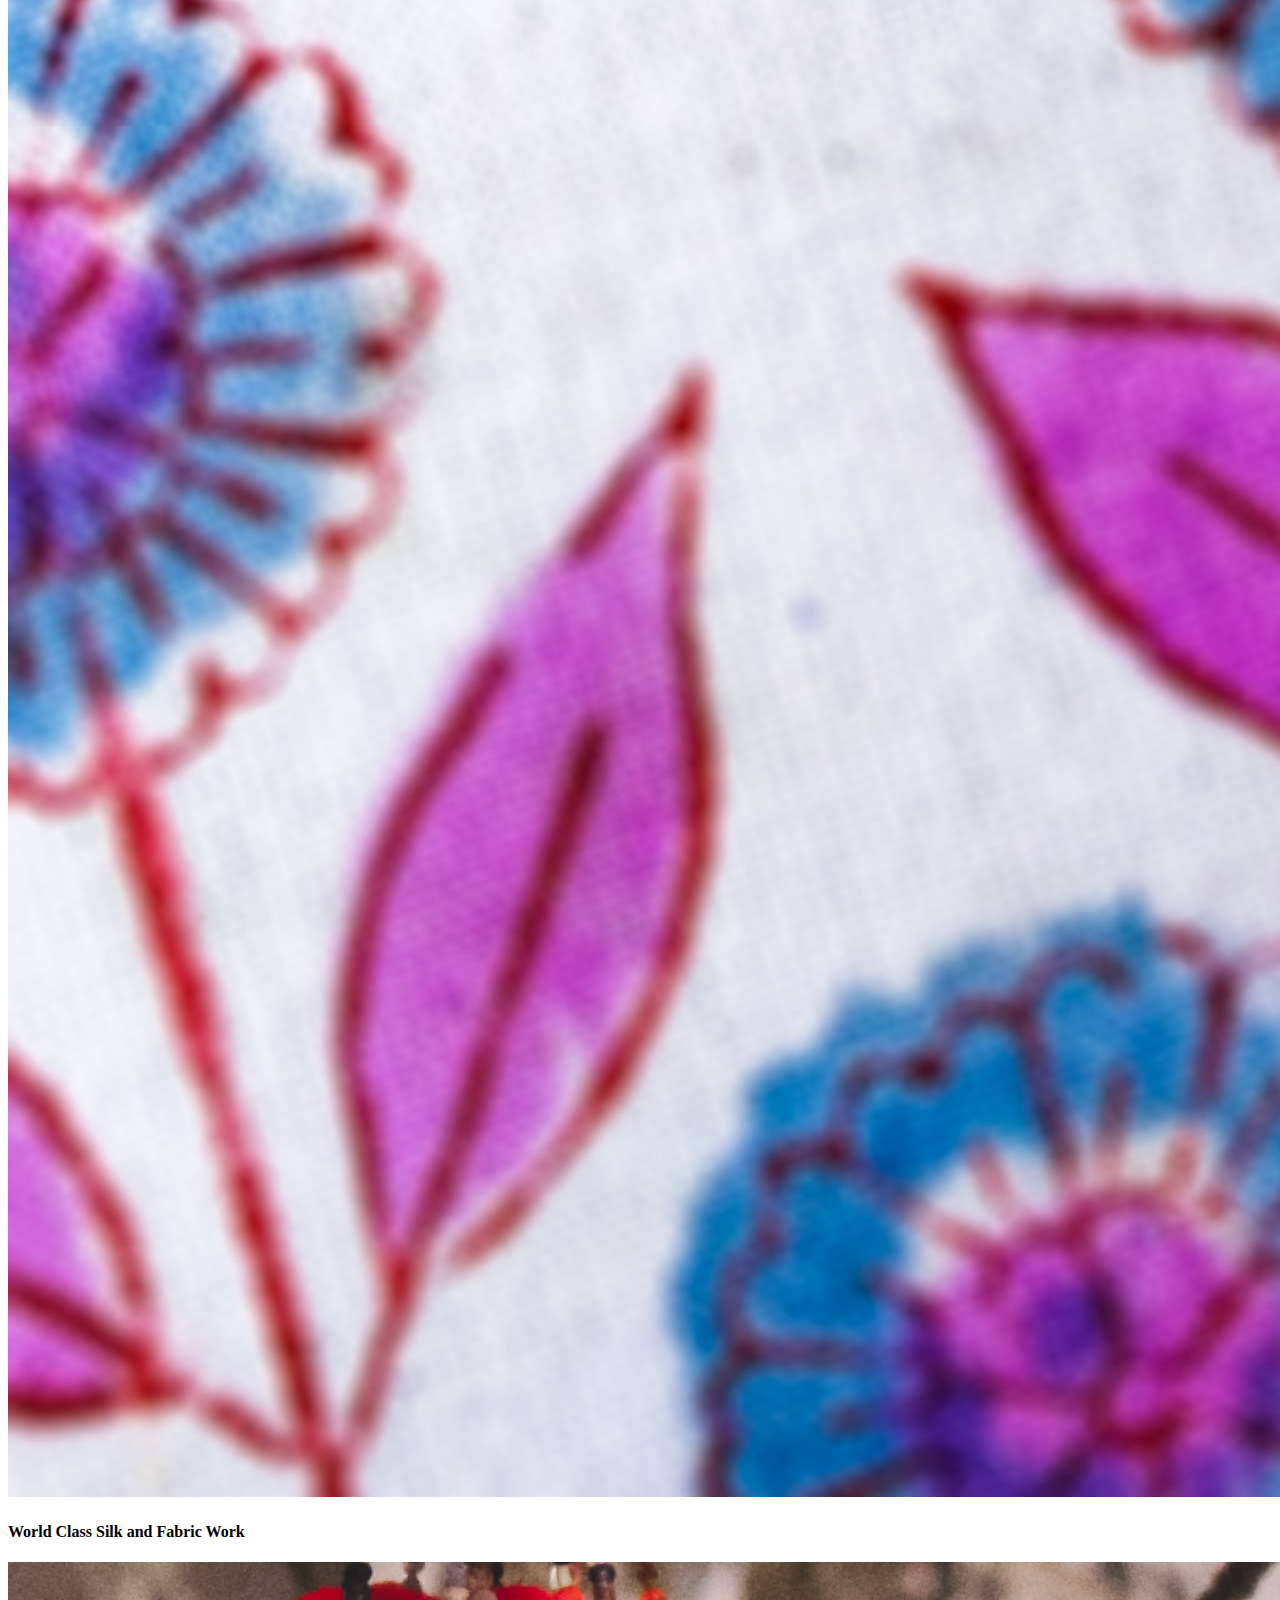
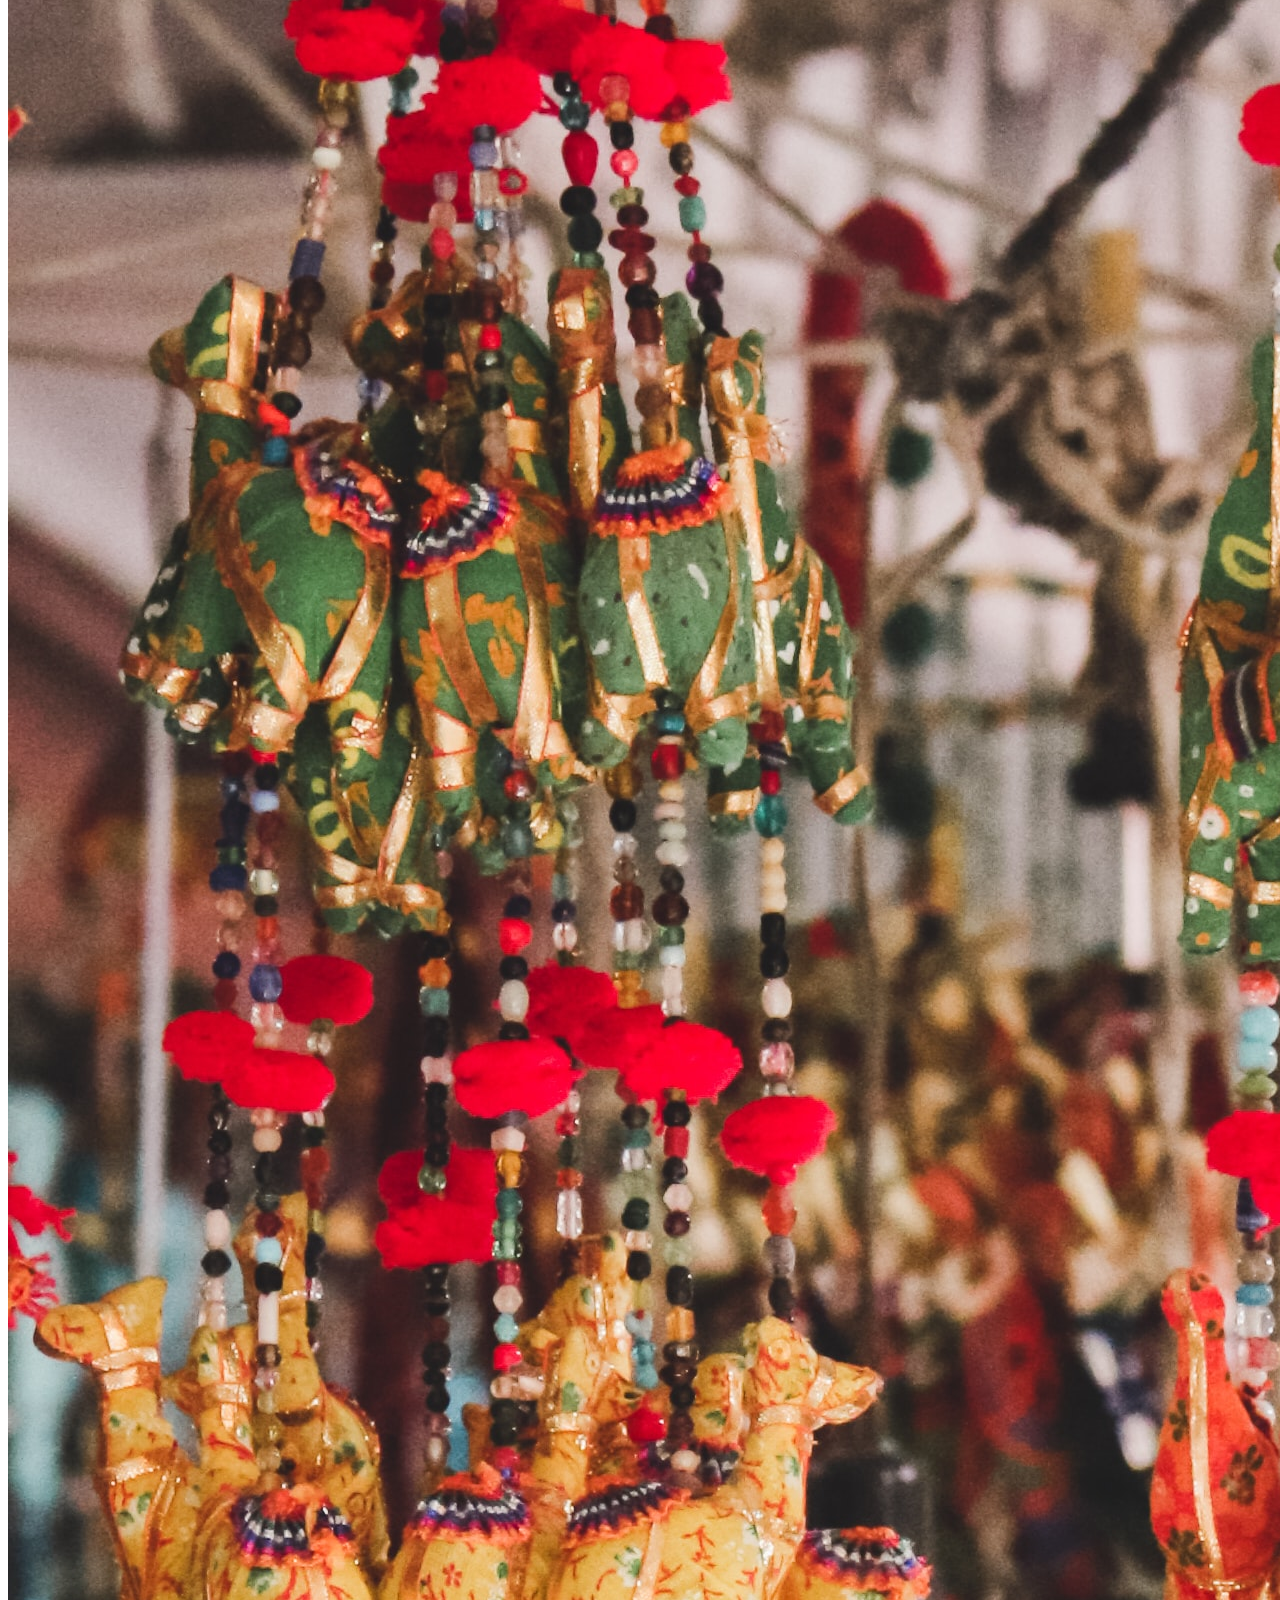
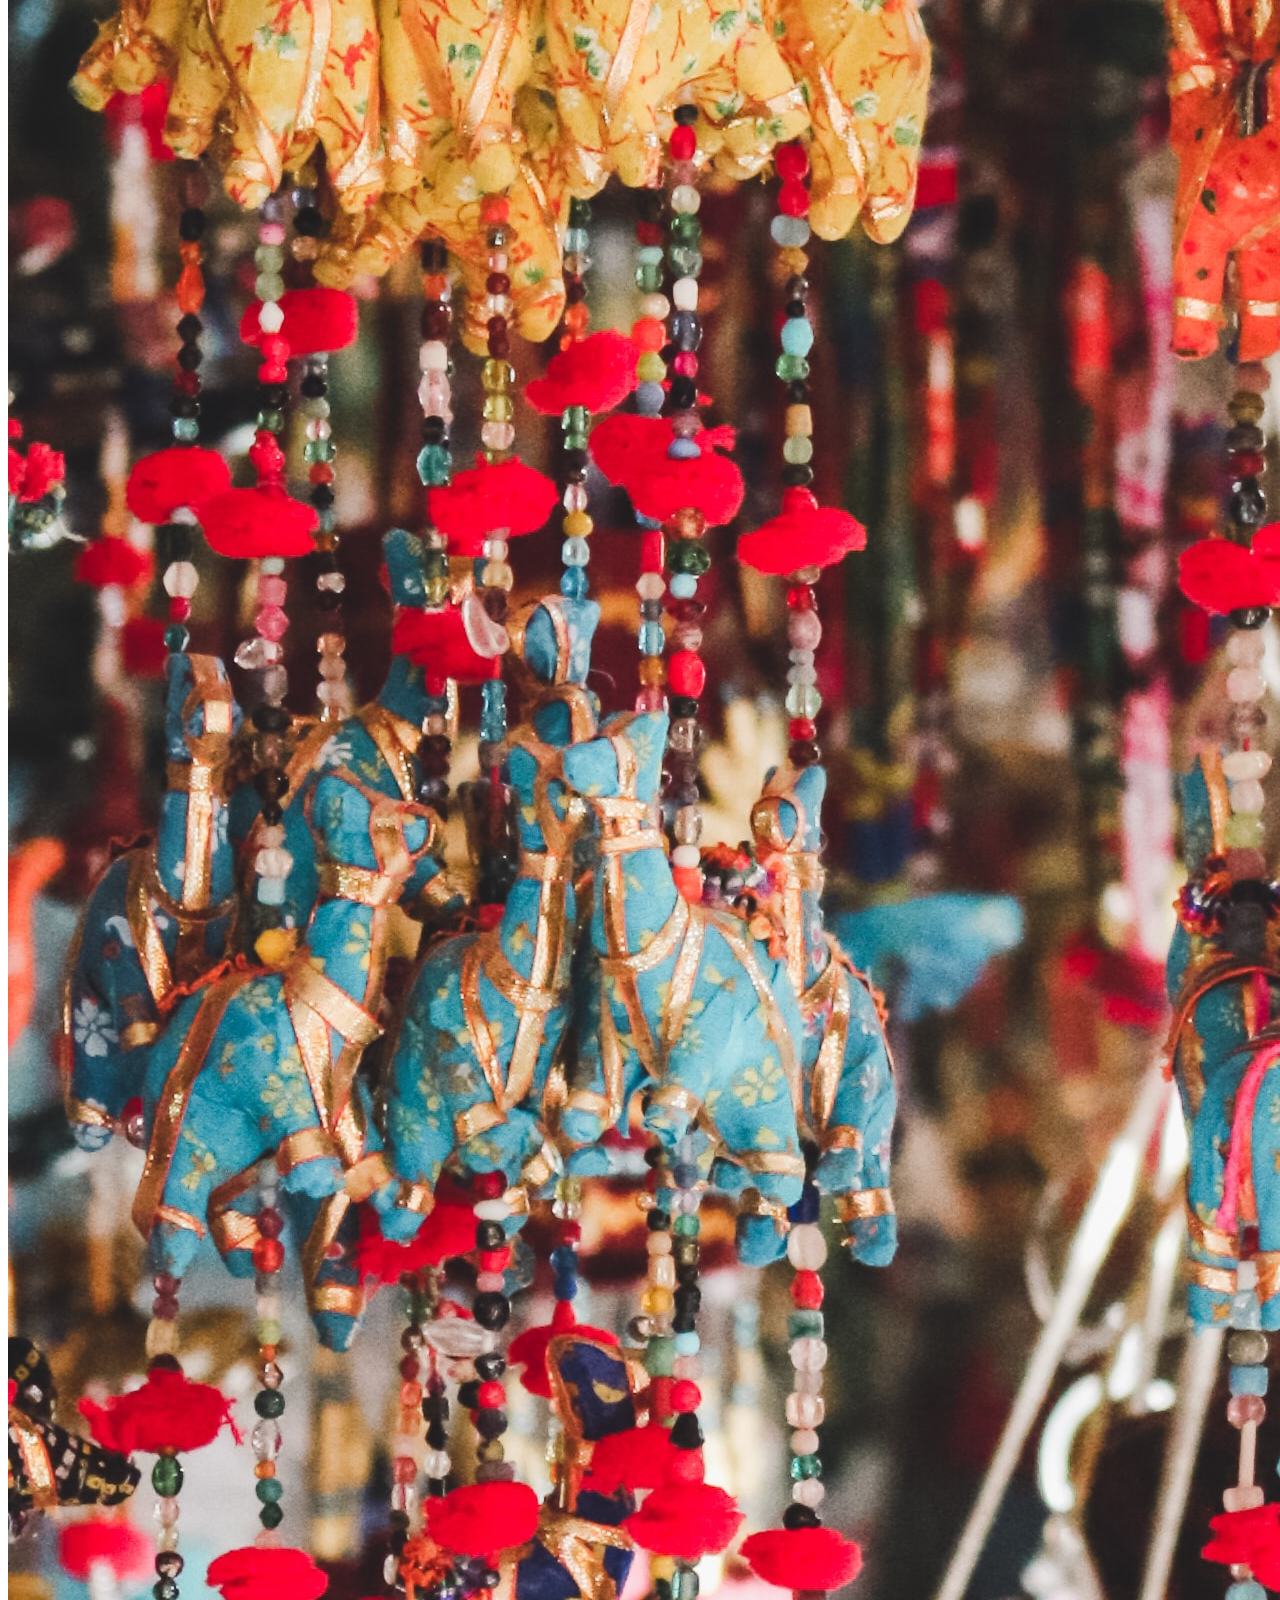
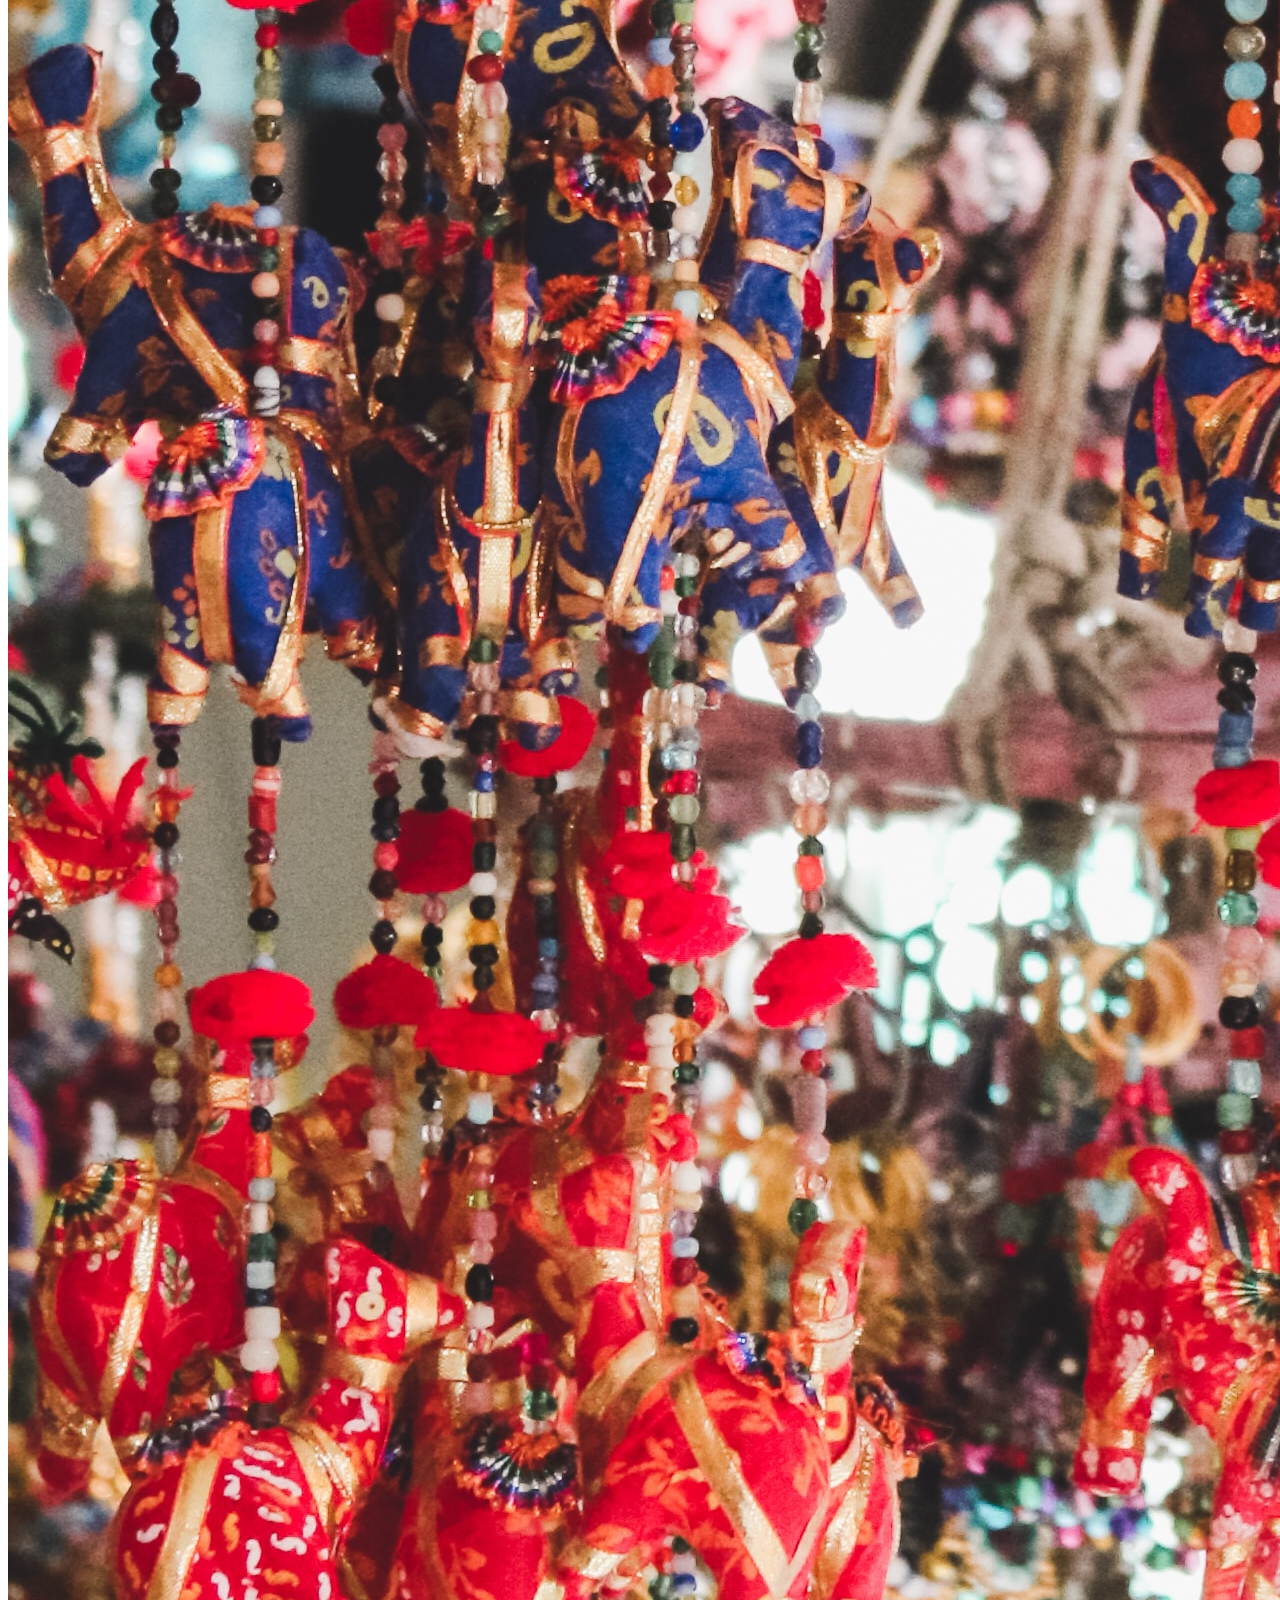
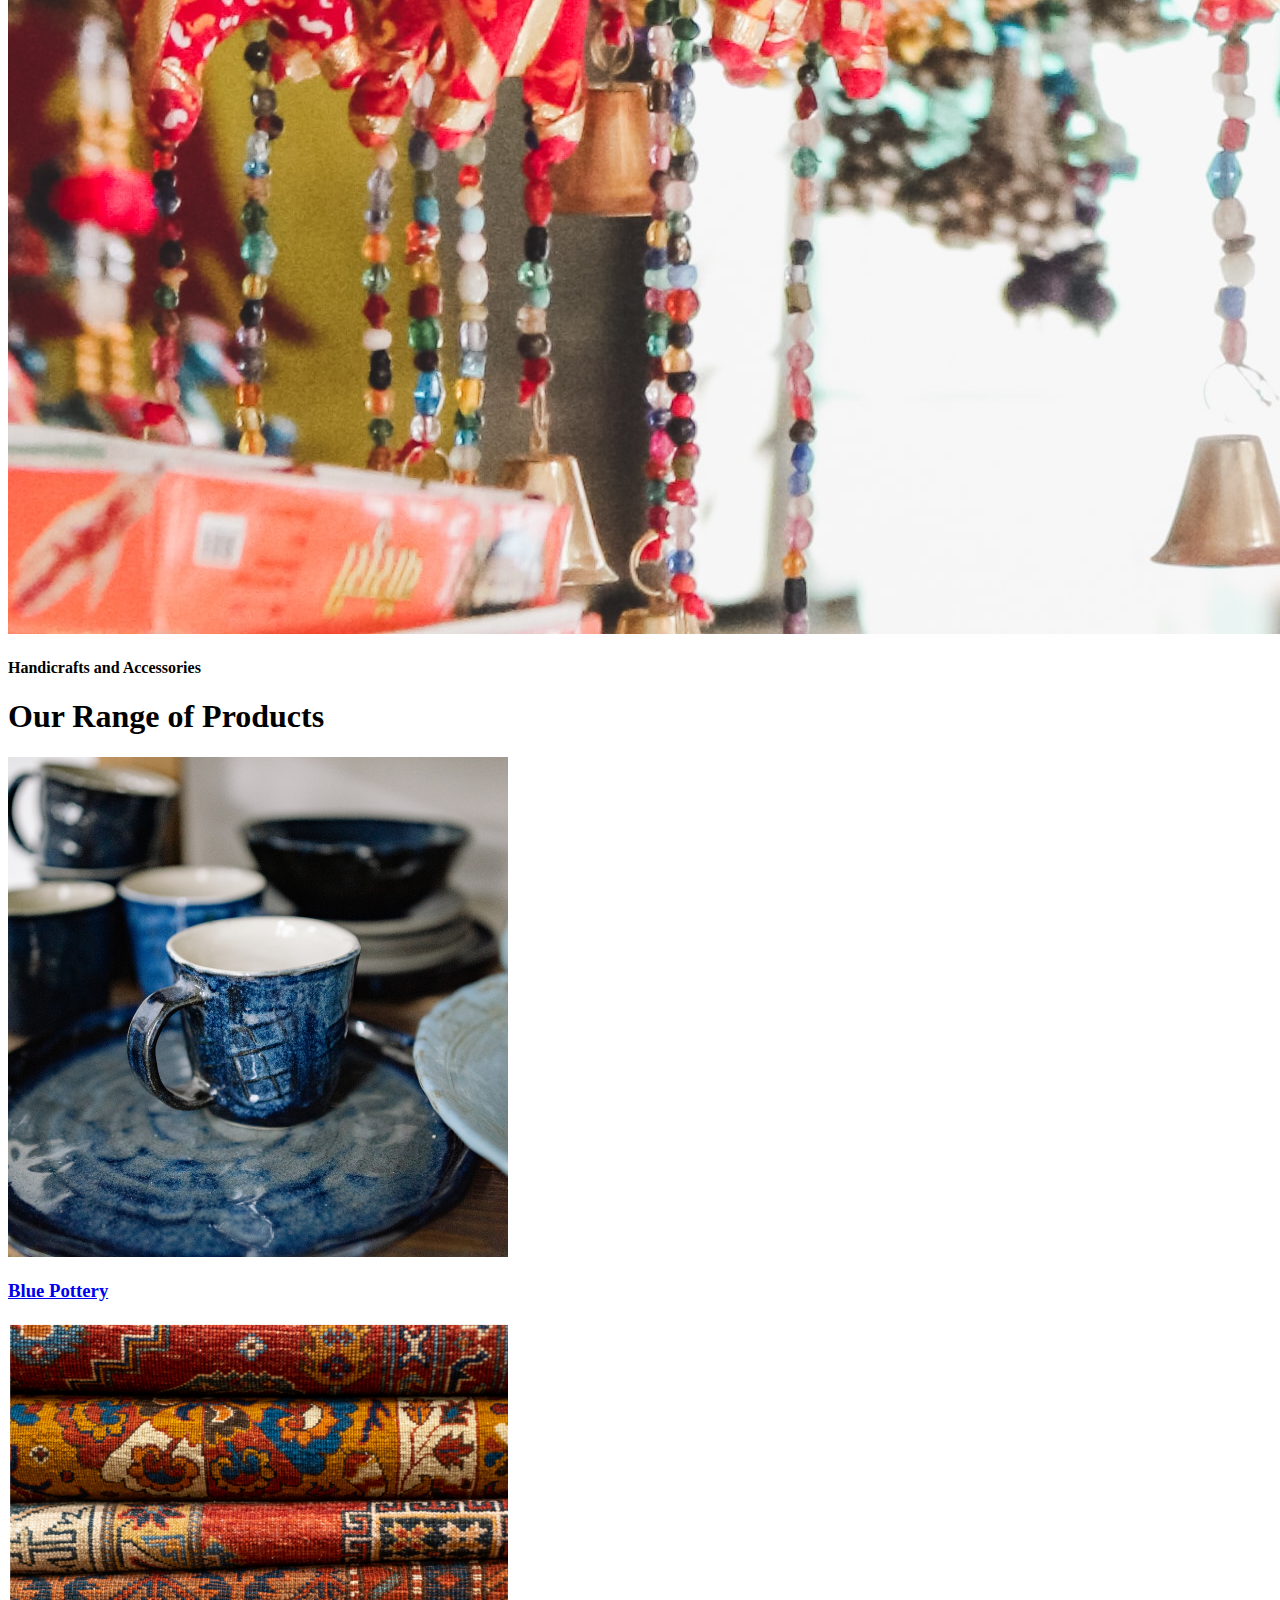
==== commit 35941cc0: "Add files via upload" ====
--- a/index.html
+++ b/index.html
@@ -30,8 +30,8 @@
         <a href="index.html"><h1><img src="logo.png" alt="logo">The Virasat</h1></a>
 
         <div class="action">
-            <a href="#"><button>Follow</button></a>
-            <a href="#"><button>Feedback</button></a>
+            <a href="#follow"><button>Follow</button></a>
+            <a href="contact.html"><button>Feedback</button></a>
         </div>
     </div>
     <div class="hero">
@@ -120,14 +120,15 @@
             </div></a>
         </div>
     </div>
-    <div class="footer">
-        <h3>Copyright © INDION TECHS INC</h3>
-        <div class="social">
-            <img src="linkedin-in-brands.svg" alt="linked-In" id="linked">
-            <img src="instagram-brands.svg" alt="instagram" id="insta">
-            <img src="facebook-f-brands.svg" alt="facebook" id="facebook">
-
+    <section id="follow">
+        <div class="footer">
+            <h3>Copyright © INDION TECHS INC</h3>
+            <div class="social">
+                <a href="https://www.linkedin.com/in/the-virasat-9b5a57234/" target="_blank"><img src="linkedin-in-brands.svg" alt="linked-In" id="linked"></a>
+                <a href="https://www.instagram.com/the_virasat/" target="_blank"><img src="instagram-brands.svg" alt="instagram" id="insta"></a>
+                <a href="https://www.facebook.com/profile.php?id=100079166267848" target="_blank"><img src="facebook-f-brands.svg" alt="facebook" id="facebook"></a>
+            </div>
         </div>
-    </div>
+    </section>
 </body>
-</html>
+</html>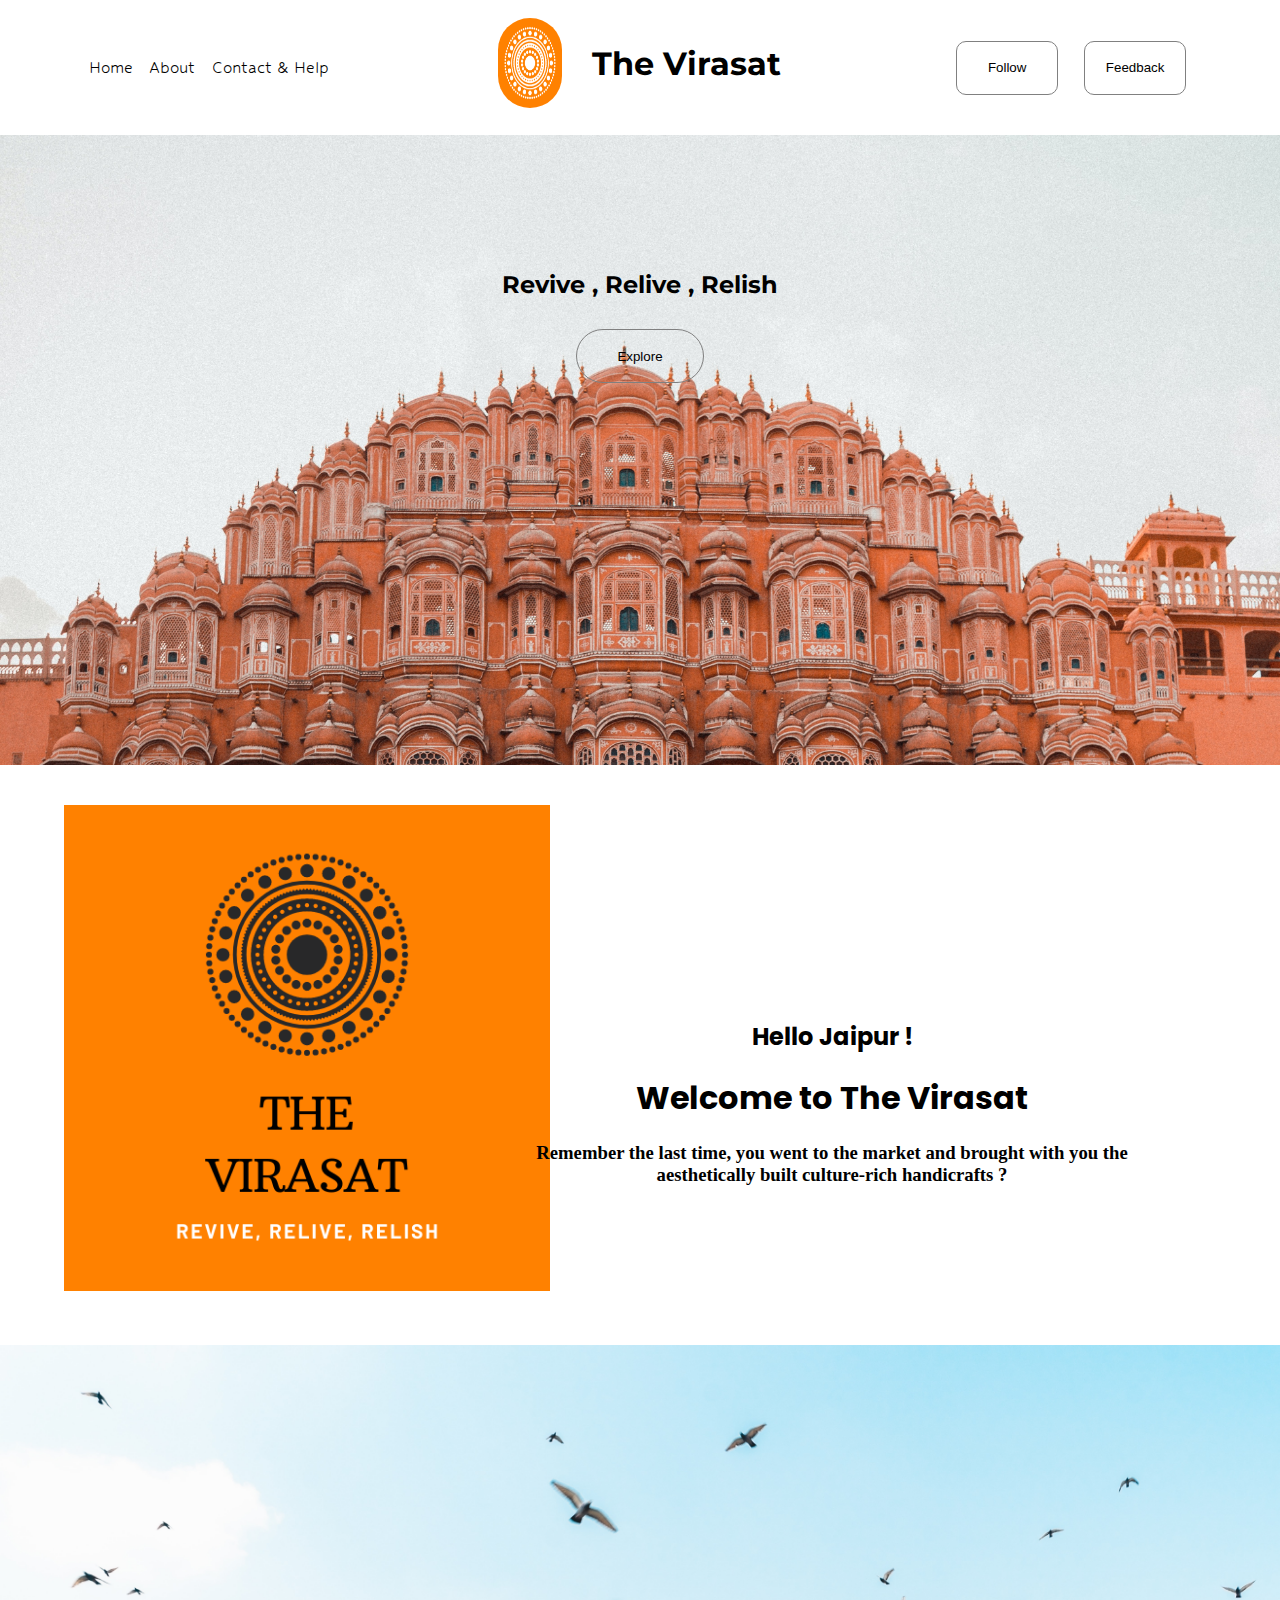
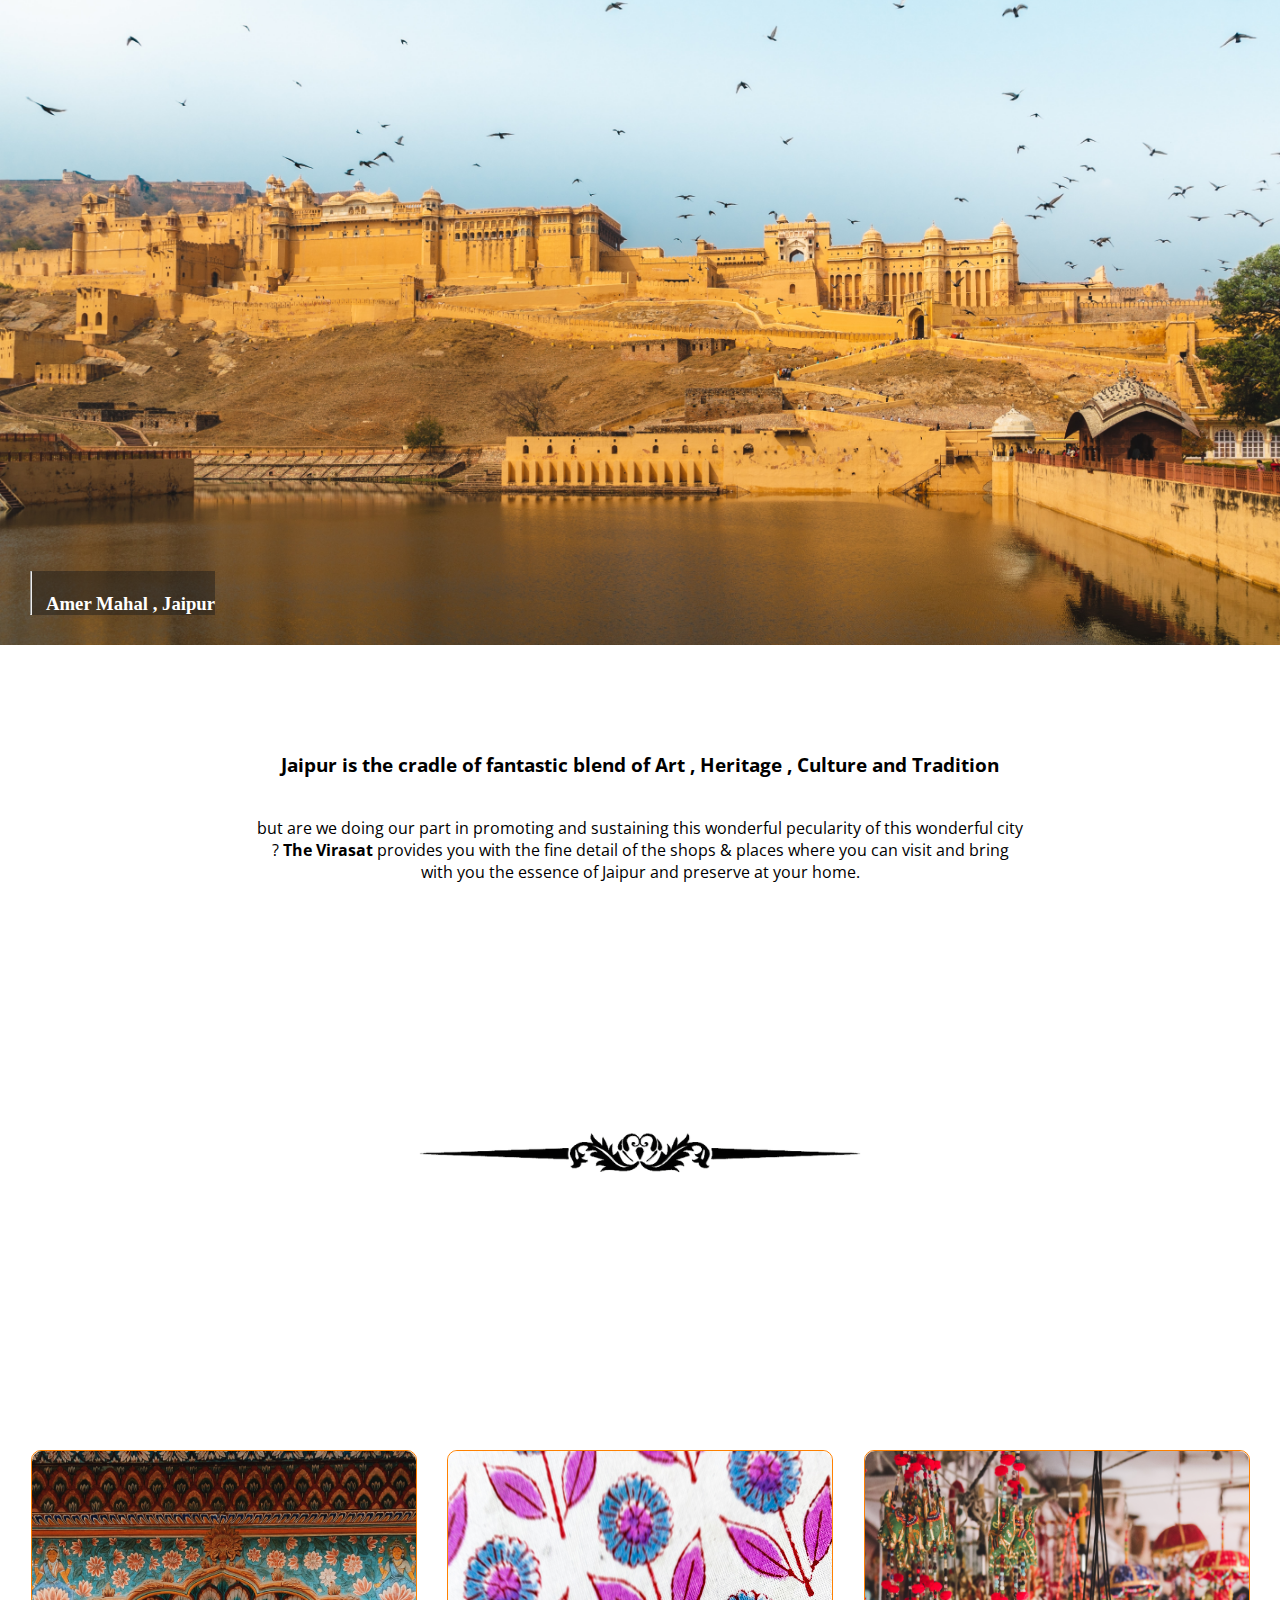
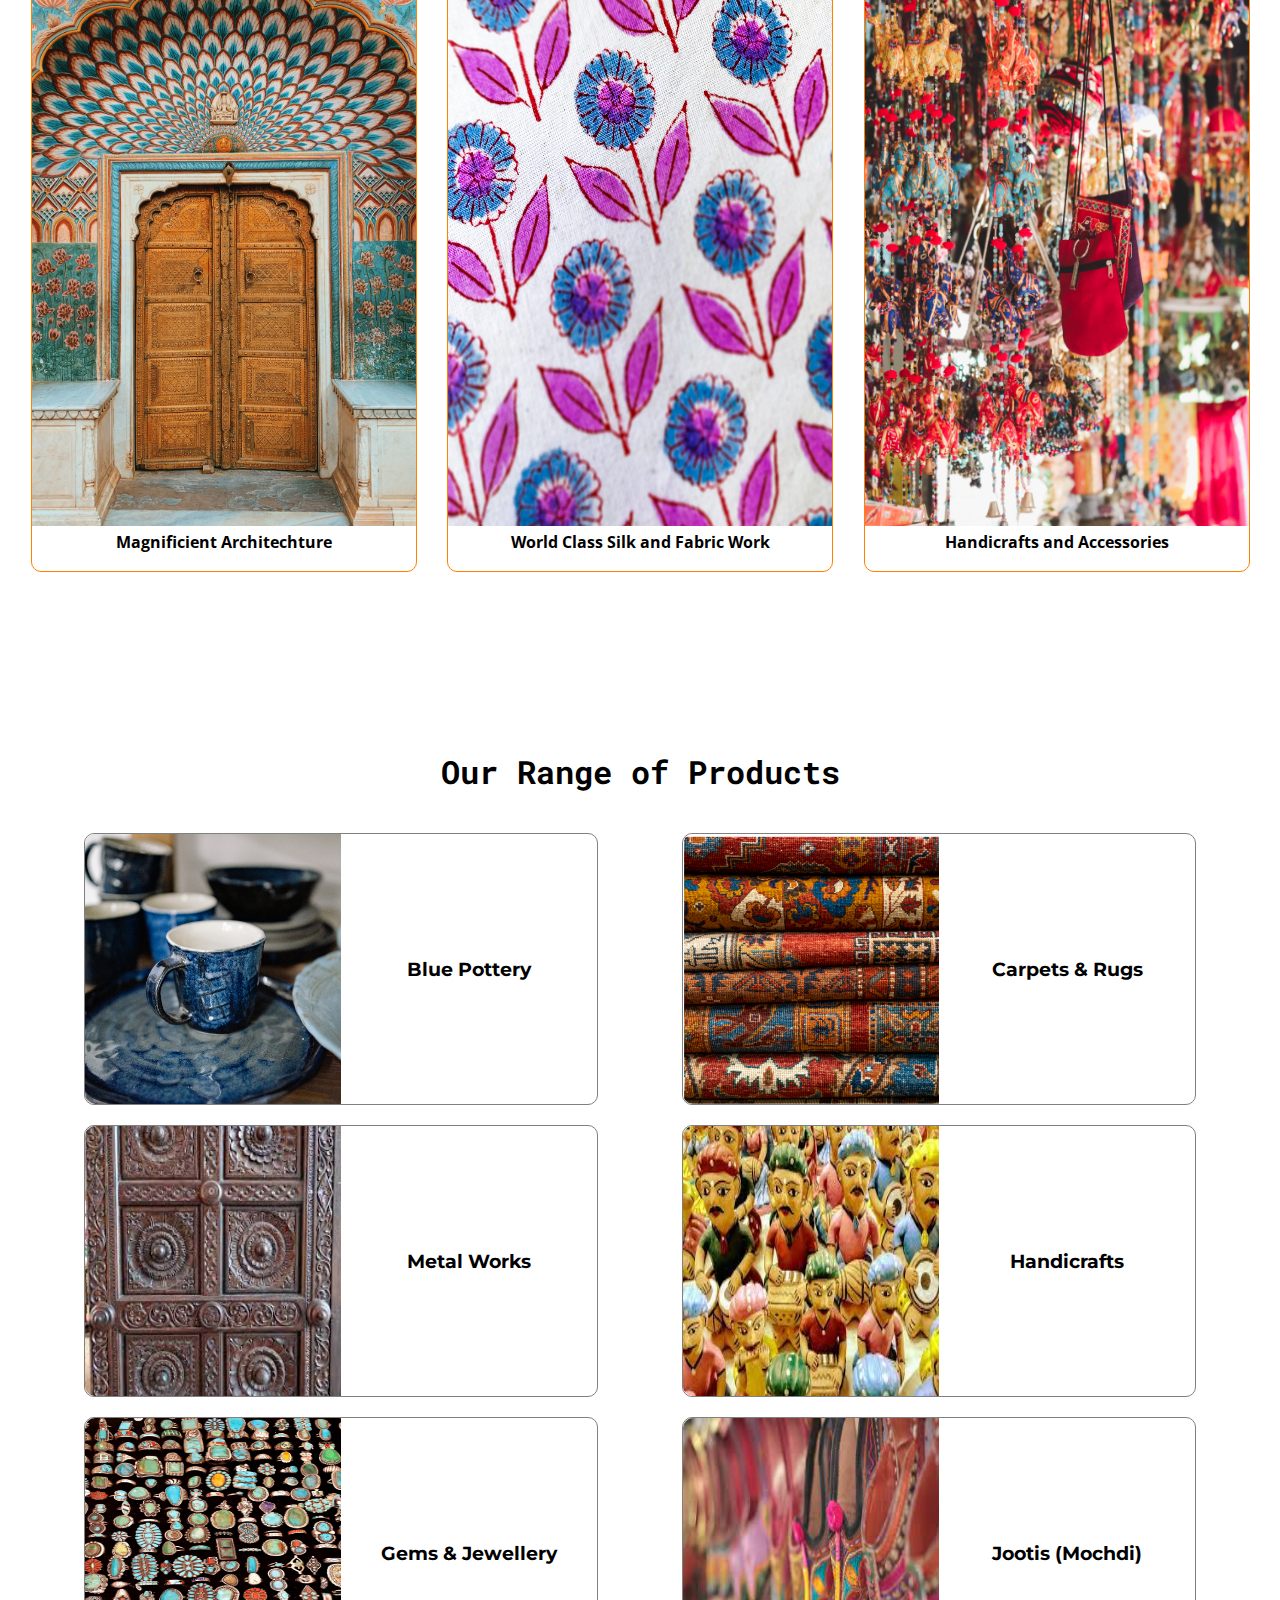
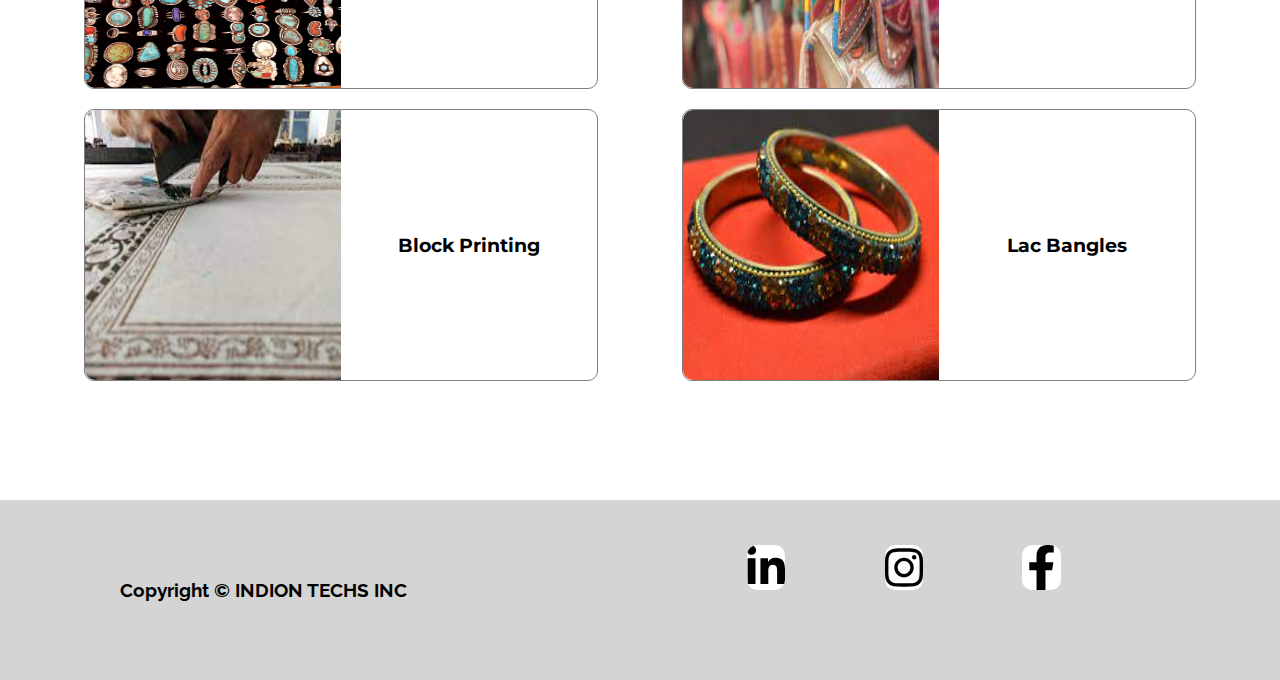
==== commit 0143696d: "Update index.html" ====
--- a/index.html
+++ b/index.html
@@ -3,7 +3,10 @@
 <head>
     <meta charset="UTF-8">
     <meta http-equiv="X-UA-Compatible" content="IE=edge">
+    <meta name="description" content="The Virasat is an initiative for giving the local traders and artisians an organised platform so they could reach to there audience Online as well">
     <meta name="viewport" content="width=device-width, initial-scale=1.0">
+    <meta name="keywords" content="The Virasat , Jaipur , Rajasthan, Traditional, Cultural , Handicrafts, Blue Pottery, Jaipur Rugs , Metal Works, Jootis , Mochri, Lac bangles">
+    <meta name="author" content="Team The Virasat">
     <title>The Virasat | HOME</title>
     <link rel="stylesheet" href="style.css">
     <link rel="icon" href="logo.png" type="image/icon type">
@@ -131,4 +134,4 @@
         </div>
     </section>
 </body>
-</html>+</html>
--- a/style.css
+++ b/style.css
@@ -0,0 +1,403 @@
+@import url('https://fonts.googleapis.com/css2?family=Montserrat:wght@500&display=swap');
+@import url('https://fonts.googleapis.com/css2?family=Hubballi&display=swap');
+@import url('https://fonts.googleapis.com/css2?family=Poppins&display=swap');
+@import url('https://fonts.googleapis.com/css2?family=Open+Sans:wght@300&display=swap');
+@import url('https://fonts.googleapis.com/css2?family=Roboto+Mono&display=swap');
+@import url('https://fonts.googleapis.com/css2?family=Raleway:wght@200&display=swap');
+*{
+    padding: 0;
+    margin: 0;
+}
+a{
+    text-decoration: none;
+    color: black;
+}
+.header{
+    width: 100vw;
+    height: 15vh;
+    display: flex;
+    justify-content: space-around;
+}
+.header nav{
+    width: 20vw;
+    display: flex;
+}
+.header nav ul{
+    width: 20vw;
+    display: flex;
+    flex-direction: row;
+    justify-content: space-around;
+    align-items: center;
+}
+.header nav ul li{
+    list-style: none;
+    font-family: 'Hubballi', cursive;
+    font-size: larger;
+}
+.header h1{
+    padding-top: 18px;
+    font-family: 'Montserrat', sans-serif;
+    display: flex;
+    justify-content: center;
+    align-items: center;
+    cursor: pointer;
+}
+.header h1 img{
+    border-radius: 60px;
+    width: 5vw;
+    margin-right: 30px;
+    height: 10vh;
+}
+.header .action{
+    width: 20vw;
+    display: flex;
+    flex-direction: row;
+    justify-content: space-around;
+    align-items: center;
+}
+.header .action button{
+    width: 8vw;
+    height: 6vh;
+    border-radius: 10px;
+    border: .2px solid grey;
+    cursor: pointer;
+    background-color: transparent;
+}
+.header .action button:hover{
+    transition: .6s;
+    background-color:#ff8100;
+    color: white;
+}
+.hero{
+    width: 100vw;
+    height: 70vh;
+    background-size: cover;
+    display: flex;
+    align-items: center;
+    flex-direction: column;
+    background-image: url(hero.jpg);
+}
+.hero h2{
+    width: 40vw;
+    margin-top: 15vh;
+    text-align: center;
+    font-family: 'Montserrat', sans-serif;
+
+}
+.hero button{
+    width: 10vw;
+    height: 6vh;
+    margin-top: 30px;
+    border-radius: 80px;
+    border: 0.3px solid grey;
+    background-color: transparent;
+    cursor: pointer;
+}
+.hero button:hover{
+    background-color: #ff8100;
+    color: white;
+    transition: .3s;
+}
+.main{
+    margin-top: 40px;
+    width: 100vw;
+    height: 60vh;
+    display: flex;
+    flex-direction: row;
+    justify-content: center;
+}
+.main .left{
+    width: 30vw;
+    height: 60vh;
+}
+.main .left img{
+    height: 54vh;
+}
+.main .right{
+    margin-top: 4vh;
+    width: 60vw;
+    height: 60vh;
+    align-items: center;
+    display: flex;
+    justify-content: center;
+    text-align: center;
+    flex-direction: column;
+}
+.main .right h2,h1{
+    padding-bottom: 20px;
+    font-family: 'Poppins', sans-serif;
+}
+.main .right h3{
+    width: 50vw;
+}
+.main .right p{
+    margin: 10px;
+    width: 30vw;
+    text-align: justify;
+    font-family: 'Open Sans', sans-serif;
+}
+.detail{
+    width: 100vw;
+    height: 100vh;
+    background-image: url(hero-3.jpg);
+    background-size: cover;
+    display: flex;
+    justify-content: flex-start;
+    align-items: flex-end;
+}
+.detail h3{
+    display: flex;
+    flex-direction: row;
+    margin: 30px;
+    background-color: rgba(27, 27, 27, 0.459);
+    color: white;
+}
+.info{
+    margin-top: 40px;
+    width: 100vw;
+    height: 85vh;
+    display: flex;
+    align-items: center;
+    flex-direction: column;
+    justify-content: center;
+    text-align: center;
+}
+.info h3,p{
+    width: 60vw;
+    padding: 20px;
+    font-family: 'Open Sans', sans-serif;
+}
+.glimpses{
+    width: 100vw;
+    height: 80vh;
+    display: flex;
+    flex-direction: row;
+    justify-content: space-evenly;
+}
+.glimpses .g1{
+    border: .8px #ff8100 solid;
+    border-radius: 10px;
+    width: 30vw;
+    height: 80vh;
+    text-align: center;
+    cursor: pointer;
+    font-family: 'Open Sans', sans-serif;
+}
+.glimpses .g1 img{
+    width: 30vw;
+    height: 75vh;
+    border-top-right-radius:10px;
+    border-top-left-radius:10px;
+}
+.products{
+    width: 100vw;
+    height: 150vh;
+    margin-top: 20vh;
+}
+.products h1{
+    width: 100vw;
+    text-align: center;
+    font-family: 'Roboto Mono', monospace;
+}
+.products .row{
+    width: 100vw;
+    display: flex;
+    flex-direction: row;
+    justify-content: space-evenly;
+    margin-top: 20px;
+}
+.products .row .cat{
+    cursor: pointer;
+    font-family: 'Montserrat', sans-serif;
+    display: flex;
+    flex-direction: row;
+    width: 40vw;
+    height: 30vh;
+    border:.4px solid grey;
+    align-items: center;
+    text-align: center;
+    border-radius: 10px;
+}
+.products .row .cat h3{
+    width: 20vw;
+    text-align: center;
+}
+.products .row .cat img{
+    border-top-left-radius:10px;
+    border-bottom-left-radius:10px;
+    width: 20vw;
+    height: 30vh;
+}
+.footer{
+    width: 100vw;
+    height: 20vh;
+    background-color: rgb(212, 212, 212);
+    display: flex;
+    flex-direction: row;
+    justify-content: space-around;
+    align-items: center;
+    font-family: 'Raleway', sans-serif;
+}
+.footer .social{
+    width: 40vw;
+    height: 10vh;
+    display: flex;
+    flex-direction: row;
+    justify-content: space-evenly;
+}
+.footer .social img{
+    width: 3vw;
+    height: 5vh;
+    border-radius: 10px;
+    background-color: white;
+    cursor: pointer;
+}
+#insta:hover{
+    background-color: #E4405F;
+    transition: .4s;
+}
+#linked:hover{
+    background-color: #0A66C2;
+    transition: .4s;
+}
+#facebook:hover{
+    background-color: #1877F2;
+    transition: .4s;
+}
+@media (max-width:992px){
+    .header{
+        flex-direction: column-reverse;
+        margin-top: 15vh;
+        height: 40vh;
+        font-size: larger;
+    }
+    .header nav{
+        width: 100vw;
+        justify-content: space-evenly;
+    }
+    .header nav ul{
+        width: 100vw;
+    }
+    .header nav ul li{
+        margin: 20px;
+        font-size: larger;
+    }
+    .header h1 img{
+        width:15vh;
+        height: 15vh;
+    }
+    .header .action{
+        margin-top: 30px;
+        width: 100vw;
+    }
+    .header .action button{
+        width: 30vw;
+    }
+    .hero button{
+        width:30vw;
+        height: 6vh;
+        margin-top: 30px;
+        border-radius: 80px;
+        border: 0.3px solid grey;
+        background-color: #ff8100;
+        color: white;
+        cursor: pointer;
+    }
+    .main{
+        flex-direction: column;
+        height: 100vh;
+    }
+    .main .left{
+        width: 100vw;
+        align-items: center;
+        display: flex;
+        justify-content: center;
+    }
+    .main .left img{
+        width: 100vw;
+    }
+    .main .right {
+        width: 100vw;
+        background-color: white;
+    }
+    .main .right p{
+        width:80vw;
+        text-align: center;
+        font-size: larger;
+    }
+    .main .right h2,h1,h3{
+        padding-bottom: 20px;
+        width: 85vw;
+    }
+    .glimpses {
+        height: 250vh;
+        flex-direction: column;
+        align-items: center;
+    }
+    .glimpses .g1{
+        width: 80vw;
+    }
+    .glimpses .g1 img{
+        width: 80vw;
+    }
+}
+@media (max-width:735px){
+    .info img{
+        width: 70vw;
+    }
+    .products{
+        height: 350vh;
+    }
+    .products .row {
+        flex-direction: column;
+        align-items: center;
+        height: 80vh;
+        margin: 0;
+        padding: 0;
+    }
+    .products .row .cat{
+        width: 80vw;
+    }
+    .products .row .cat img{
+        width: 40vw;
+    }
+}
+@media (max-height:380px){
+    .header{
+        height: 50vh;
+    }
+    .detail{
+        height: 150vh;
+    }
+}
+@media (max-height:420px){
+    .info{
+        height:200vh;
+    }
+    .glimpses{
+        height: 270vh;
+    }
+    .glimpses .g1{
+        height: 90vh;
+        margin-top: 30px;
+    }
+    .products{
+        height: 300vh;
+    }
+}
+@media (max-width:1000px){
+    .footer{
+        flex-direction: column;
+    }
+    .footer h3{
+        width: 100vw;
+        text-align: center;
+    }
+    .footer .social {
+        width: 100vw;
+    }
+    .footer .social img{
+        width: 10vw;
+        background-color: transparent;
+    }
+}
